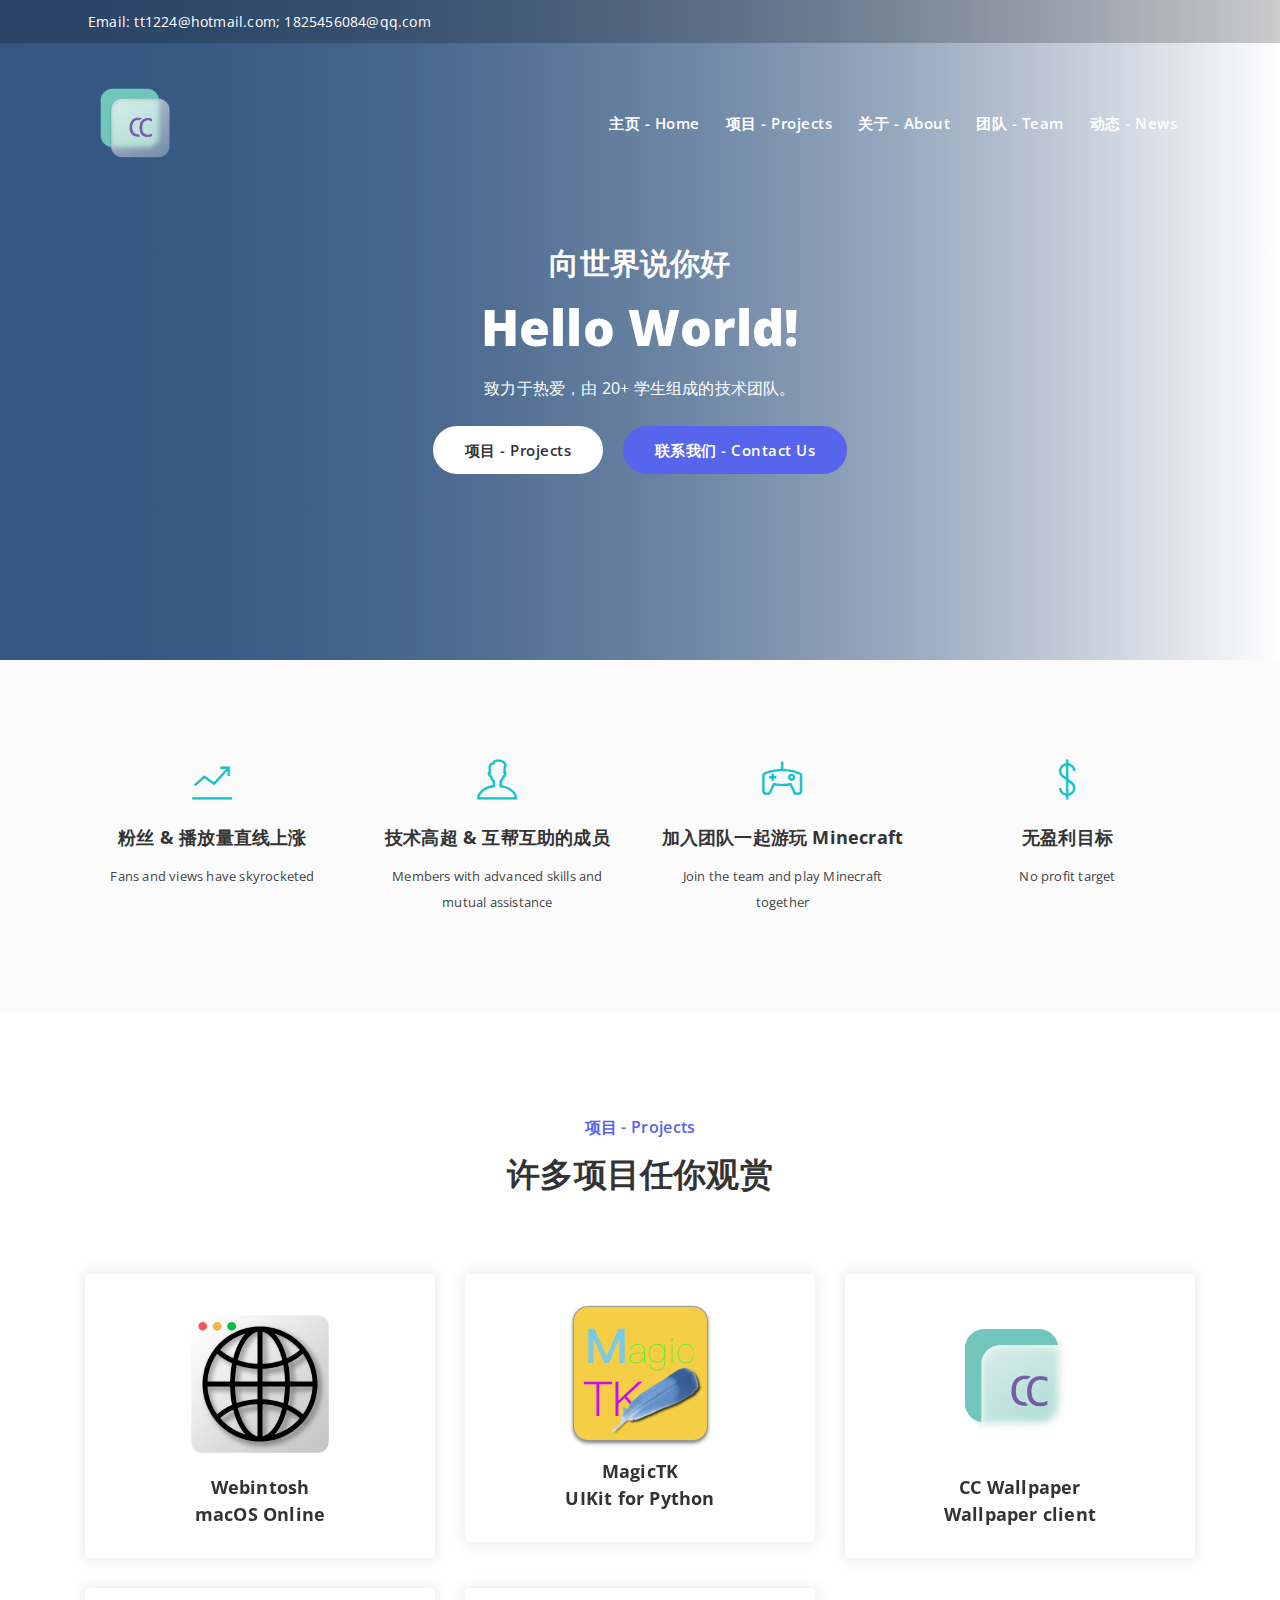
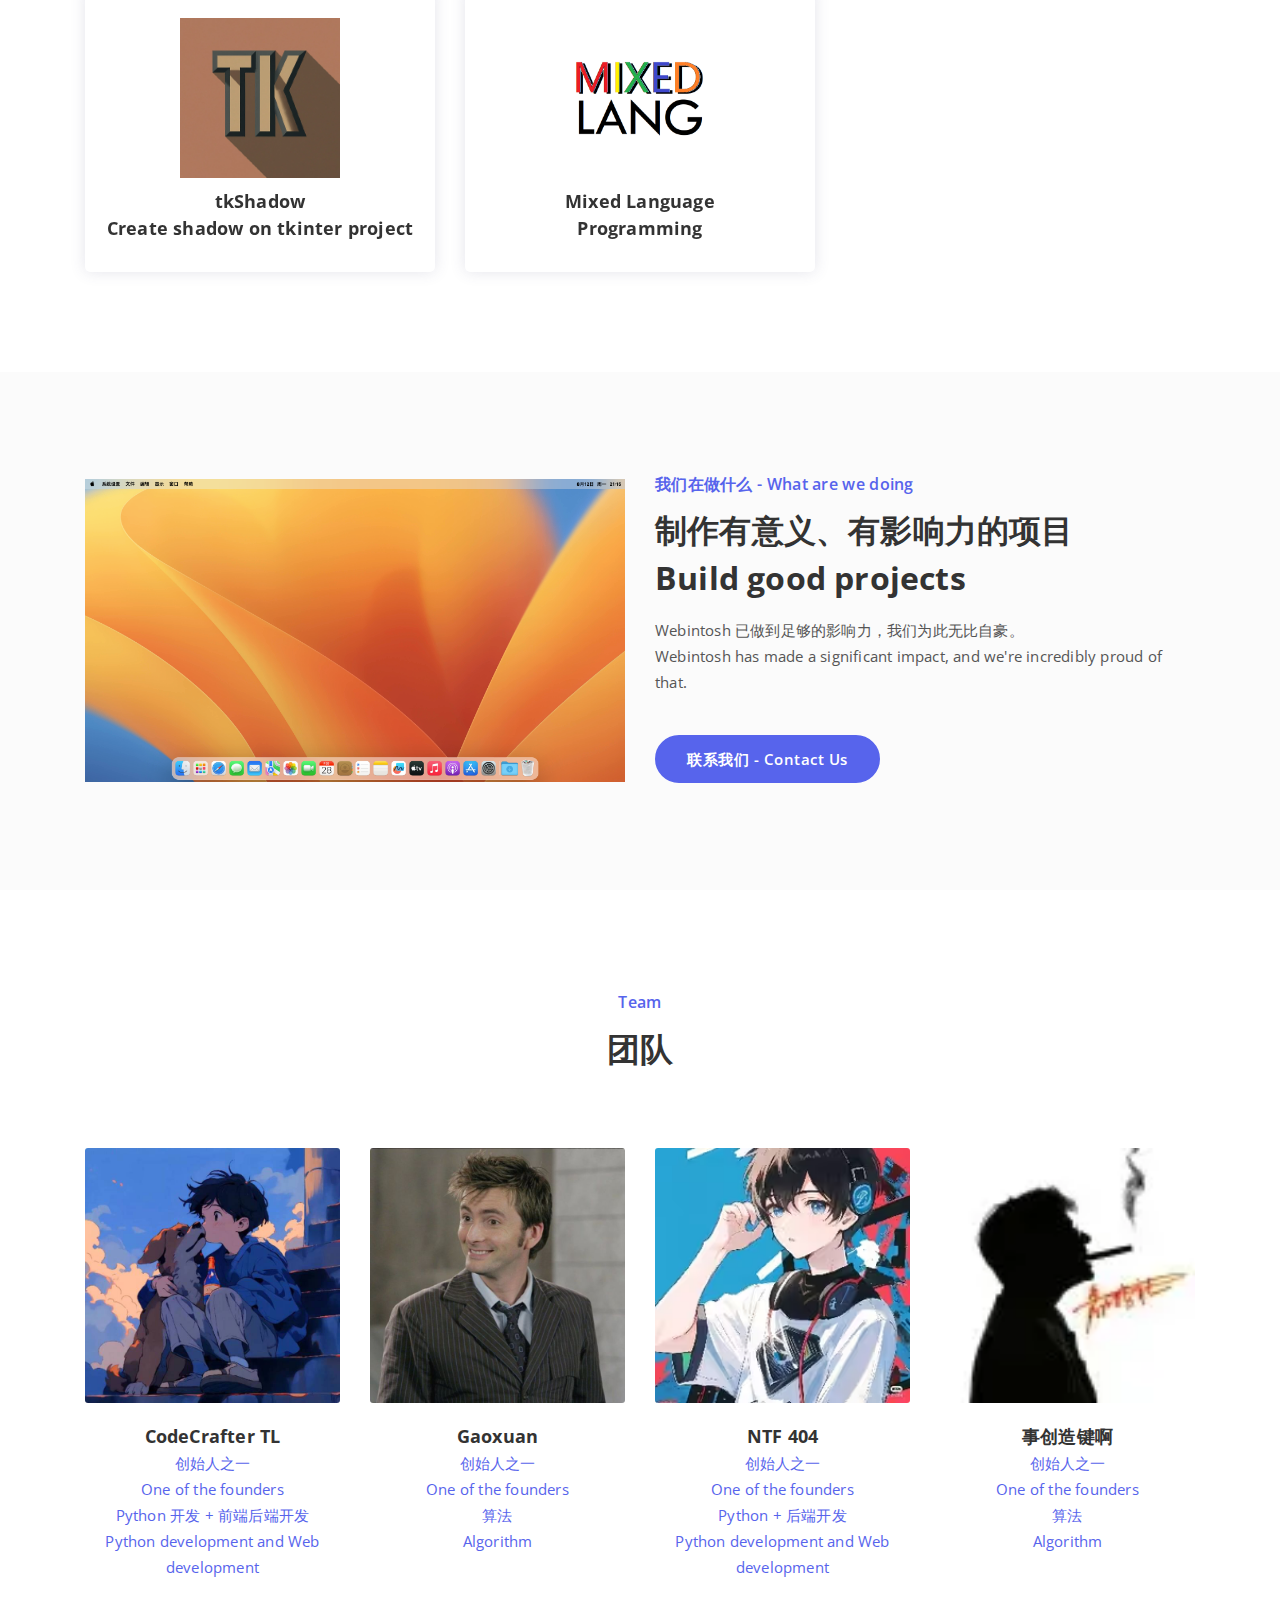
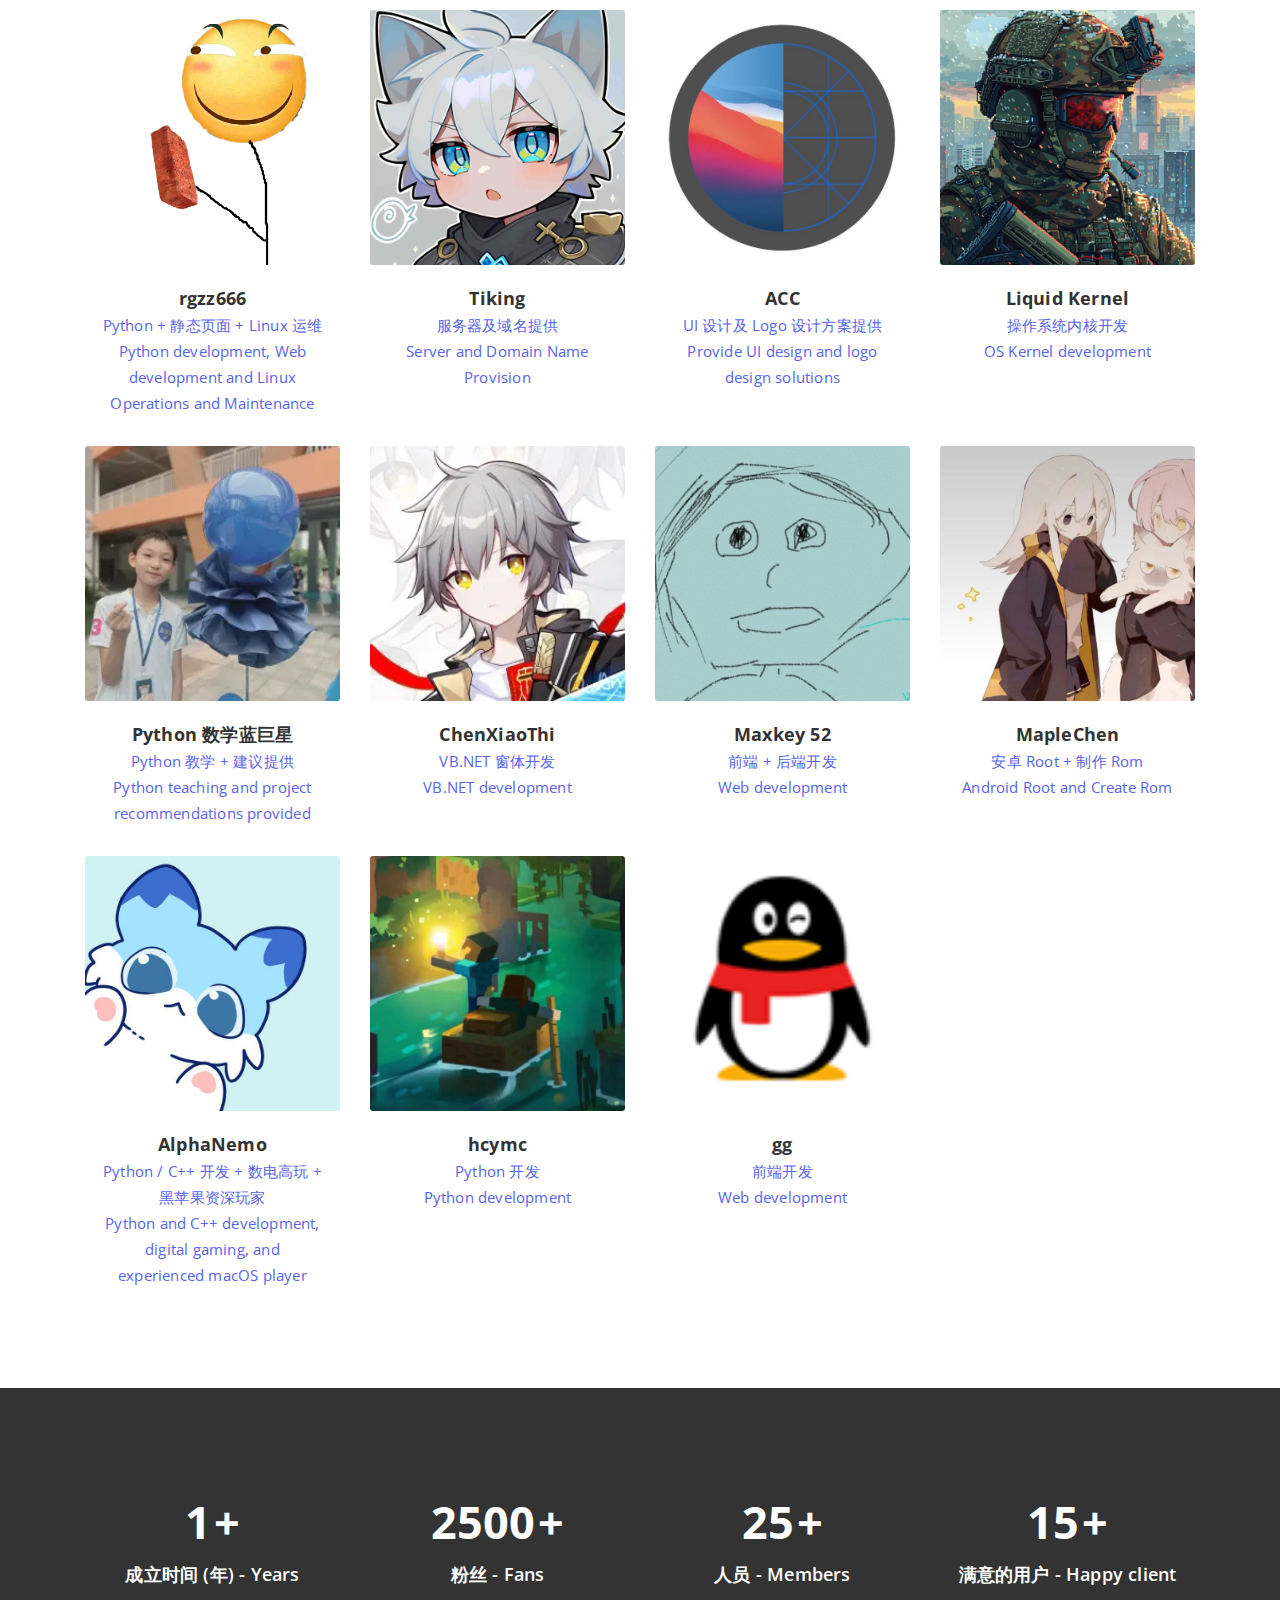
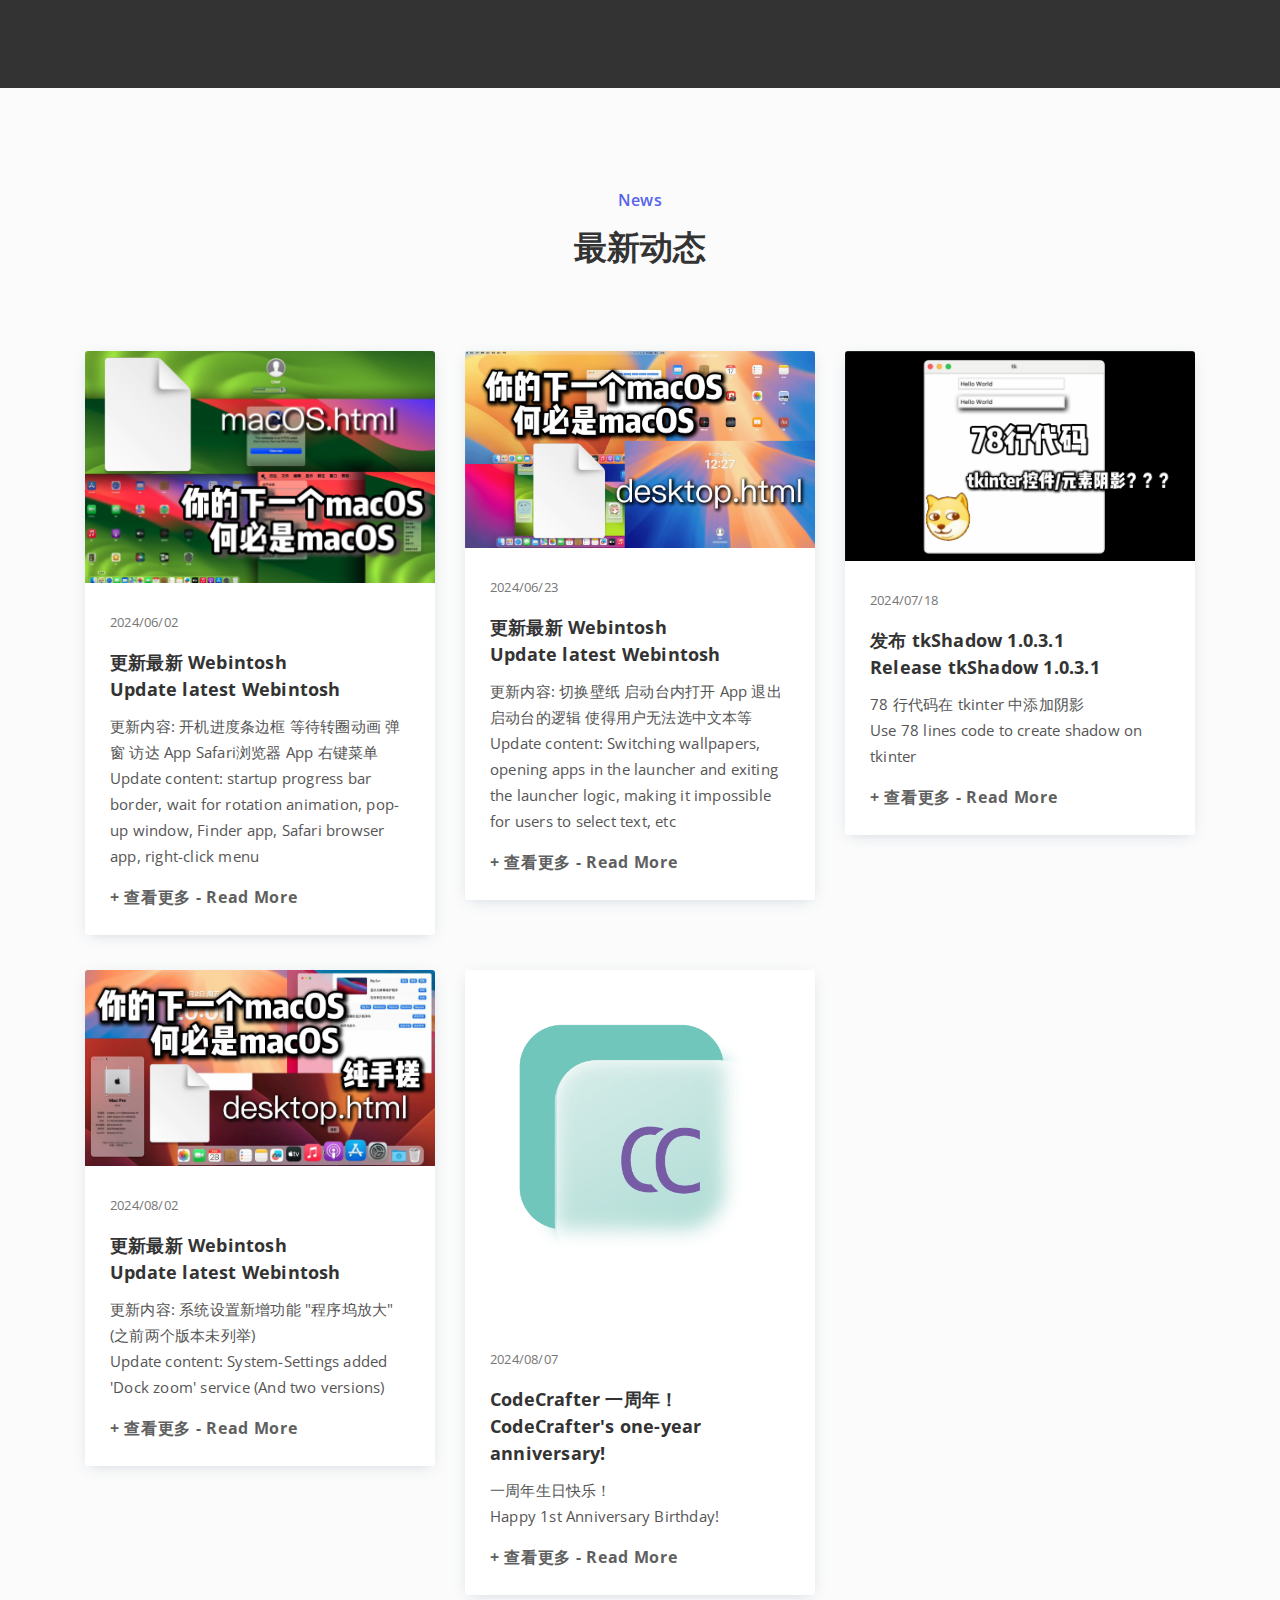
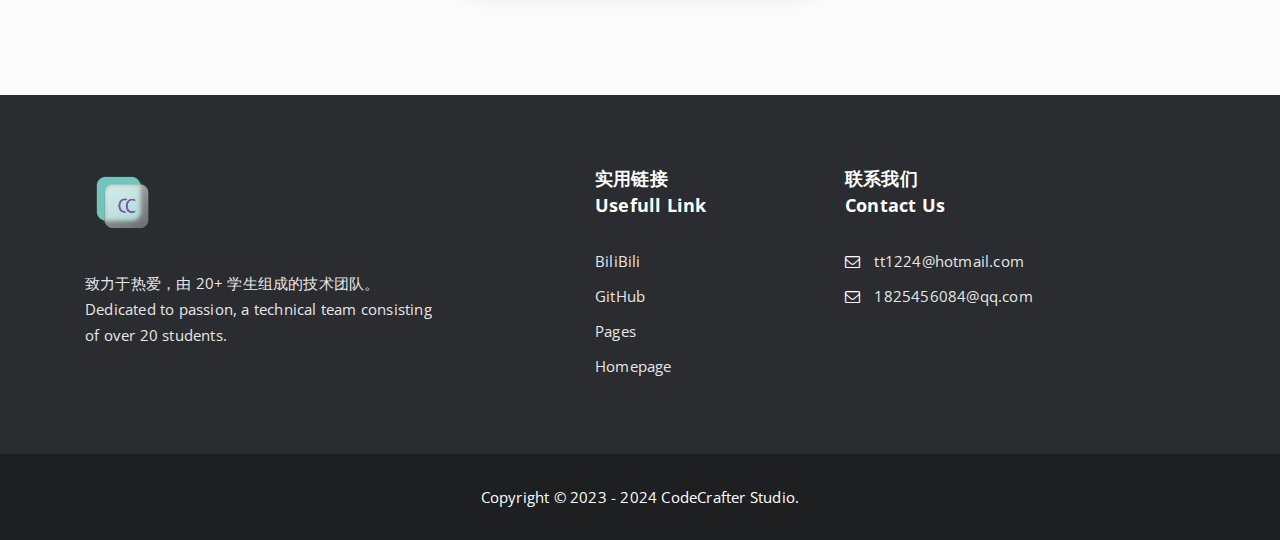
==== index.html @ f601ecbc "Update site" ====
<!DOCTYPE html>
<html lang="zxx">

<head>
	<meta charset="utf-8">
	<title>CodeCrafter Studio - Home / 主页</title>
	<meta content="width=device-width, initial-scale=1.0" name="viewport">
	<meta name="keywords" content="">
	<meta name="description" content="CodeCrafter Studio - Home / 主页">
	<!-- Google Fonts -->
	<link href="static/css/css2.css" rel="stylesheet">
	<!-- Favicon -->

	<!-- Site All Style Sheet Css -->
	<link href="static/css/bootstrap.min.css" rel="stylesheet">
	<link href="static/css/font-awesome.min.css" rel="stylesheet">
	<link href="static/css/themify-icons.css" rel="stylesheet">
	<link href="static/css/magnific-popup.css" rel="stylesheet">
	<link href="static/css/animate.min.css" rel="stylesheet">
	<link href="static/css/owl.carousel.min.css" rel="stylesheet">
	<link href="static/css/owl.theme.default.min.css" rel="stylesheet">
	<!-- Site Main Style Sheet Css -->
	<link href="static/css/style.css" rel="stylesheet">
	<link href="static/css/responsive.css" rel="stylesheet">
</head>

<body>
	<!-- Start Preloader Area -->
	<div class="preloader">
		<div class="preloader-inner">
			<span></span>
			<span></span>
		</div>
	</div>
	<!-- End Preloader Area -->
	<!-- Start Header Navbar Area -->
	<header class="header-navber-area">
		<div class="nav-top-bar">
			<div class="container">
				<div class="row">
					<div class="col-lg-6 col-md-6">
						<div class="call-to-action">
							<p><i class="icofont-envelope"></i> Email: <a
									href="mailto:1825456084@qq.com">tt1224@hotmail.com; 1825456084@qq.com</a></p>
						</div>
					</div>
					<div class="col-lg-6 col-md-6">
						<ul class="top-social">
						</ul>
					</div>
				</div>
			</div>
		</div>
		<nav class="navbar navbar-b navbar-trans navbar-expand-lg" id="mainNav">
			<div class="container">
				<a class="navbar-brand js-scroll" href="">
					<img src="static/image/logo.png" class="white-logo" alt="logo" width="100" height="100">
					<img src="static/image/logo.png" class="black-logo" alt="logo" width="75" height="75">
				</a>
				<button class="navbar-toggler collapsed" type="button" data-toggle="collapse"
					data-target="#navbarDefault" aria-controls="navbarDefault" aria-expanded="false"
					aria-label="Toggle navigation">
					<span></span>
					<span></span>
					<span></span>
				</button>
				<div class="navbar-collapse collapse justify-content-end" id="navbarDefault">
					<ul class="navbar-nav">
						<li class="nav-item"><a class="nav-link active js-scroll" href="#home">主页 - Home</a></li>
						<li class="nav-item"><a class="nav-link js-scroll" href="#projects">项目 - Projects</a></li>
						<li class="nav-item"><a class="nav-link js-scroll" href="#about">关于 - About</a></li>
						<li class="nav-item"><a class="nav-link js-scroll" href="#team">团队 - Team</a></li>
						<li class="nav-item"><a class="nav-link js-scroll" href="#news">动态 - News</a></li>
					</ul>
				</div>
			</div>
		</nav>
	</header>
	<!-- End Header Navbar Area -->
	<!-- Start Home Section -->
	<section id="home" class="home-area hero-equal-height section-padding">
		<div class="container">
			<div class="row align-items-center">
				<div class="col-lg-8 offset-lg-2 col-md-12">
					<div class="home-content z-index position-relative">
						<h3>向世界说你好</h3>
						<h1>Hello <strong>World!</strong></h1>
						<p>致力于热爱，由 20+ 学生组成的技术团队。</p>
						<div class="home-button-box">
							<a href="#projects" class="button home-btn-1 js-scroll">项目 - Projects</a>
							<a href="#about" class="button home-btn-2 js-scroll">联系我们 - Contact us</a>
						</div>
					</div>
				</div>
			</div>
		</div>
	</section>
	<!-- End Home Section -->
	<!-- Mini Feature Section Start -->
	<section id="mini-feature" class="mini-feature-area bg-gray pt-70 pb-100">
		<div class="container">
			<div class="row">
				<div class="col-lg-3 col-md-6 col-sm-12">
					<div class="single-mini-feature">
						<div class="mini-feature-icon"> <i class="ti-stats-up"></i>
						</div>
						<div class="mini-feature-info">
							<h6>粉丝 & 播放量直线上涨</h6>
							<p>Fans and views have skyrocketed</p>
						</div>
					</div>
				</div>
				<div class="col-lg-3 col-md-6 col-sm-12">
					<div class="single-mini-feature">
						<div class="mini-feature-icon"> <i class="ti-user"></i>
						</div>
						<div class="mini-feature-info">
							<h6>技术高超 & 互帮互助的成员</h6>
							<p>Members with advanced skills and mutual assistance</p>
						</div>
					</div>
				</div>
				<div class="col-lg-3 col-md-6 col-sm-12">
					<div class="single-mini-feature">
						<div class="mini-feature-icon"> <i class="ti-game"></i>
						</div>
						<div class="mini-feature-info">
							<h6>加入团队一起游玩 Minecraft</h6>
							<p>Join the team and play Minecraft together</p>
						</div>
					</div>
				</div>
				<div class="col-lg-3 col-md-6 col-sm-12">
					<div class="single-mini-feature">
						<div class="mini-feature-icon"> <i class="ti-money"></i>
						</div>
						<div class="mini-feature-info">
							<h6>无盈利目标</h6>
							<p>No profit target</p>
						</div>
					</div>
				</div>
			</div>
		</div>
	</section>
	<!-- Mini Feature Section End -->
	<!-- Start Services Section -->
	<section id="projects" class="services-area section-padding">
		<div class="container">
			<div class="row">
				<div class="col-md-12">
					<div class="section-title">
						<h5>项目 - Projects</h5>
						<h2>许多项目任你观赏</h2>
					</div>
				</div>
			</div>
			<div class="row">
				<div class="col-lg-4 col-md-6">
					<a href="https://github.com/codecrafter-studio/x-html" class="single-services-box">
						<div class="services-img">
							<img src="static/image/webintosh.png" alt="Service Images">
						</div>
						<h3>Webintosh<br>macOS Online</h3>
					</a>
				</div>
				<div class="col-lg-4 col-md-6">
					<a href="https://github.com/codecrafter-tl/magictk" class="single-services-box">
						<div class="services-img">
							<img src="static/image/magic.png" alt="Service Images">
						</div>
						<h3>MagicTK<br>UIKit for Python</h3>
					</a>
				</div>
				<div class="col-lg-4 col-md-6">
					<a href="#project" class="single-services-box">
						<div class="services-img">
							<img src="static/image/logo.png" alt="Service Images">
						</div>
						<h3>CC Wallpaper<br>Wallpaper client</h3>
					</a>
				</div>
				<div class="col-lg-4 col-md-6">
					<a href="https://github.com/codecrafter-tl/tkshadow" class="single-services-box">
						<div class="services-img">
							<img src="static/image/tks.png" alt="Service Images">
						</div>
						<h3>tkShadow<br>Create shadow on tkinter project</h3>
					</a>
				</div>
				<div class="col-lg-4 col-md-6">
					<a href="https://github.com/codecrafter-studio/mixed-lang" class="single-services-box">
						<div class="services-img">
							<img src="static/image/mix.png" alt="Service Images">
						</div>
						<h3>Mixed Language<br>Programming</h3>
					</a>
				</div>
			</div>
		</div>
	</section>
	<!-- End Services Section -->
	<!-- Start About Section -->
	<section id="about" class="about-area bg-gray section-padding">
		<div class="container">
			<div class="row d-flex align-items-center">
				<div class="col-lg-6 col-md-12 col-sm-12">
					<div class="about-image-wrapper">
						<img src="static/image/webintosh-review.png" alt="About image">
					</div>
				</div>
				<div class="col-lg-6 col-md-12 col-sm-12">
					<div class="about-content">
						<div class="about-content-text">
							<h5>我们在做什么 - What are we doing</h5>
							<h2>制作有意义、有影响力的项目<br>Build good projects</h2>
							<p> Webintosh 已做到足够的影响力，我们为此无比自豪。<br> Webintosh has made a significant impact, and we're
								incredibly proud of that.</p>

							<a href="#footer" class="button js-scroll">联系我们 - Contact us</a>
						</div>
					</div>
				</div>
			</div>
		</div>
	</section>
	<!-- End About Section -->
	<!-- Start Choose Section -->
	<!-- <section class="choose-area pt-100">
		<div class="container">
			<div class="row">
				<div class="col-lg-6 col-md-12 col-sm-12">
					<div class="choose-content">
						<div class="choose-content-info">
							<h2>We Can Fix Anything</h2>
							<p>Lorem ipsum dolor sit amet, consectetur adipiscing elit, sed do eiusmod tempor incididunt ut labore et dolore magna aliqua. Ut enim ad minim veniam, quis nostrud consectetur adipiscing elit.</p>
						</div>
						<div class="choose-content-list">
							<div class="row">
								<div class="col-lg-6 col-md-6">
									<ul>
										<li>Screen repair</li>
										<li>Camera replacement</li>
										<li>Power button</li>
										<li>Headphone jack</li>
										<li>WiFi/ Bluetooth</li>
									</ul>
								</div>
								<div class="col-lg-6 col-md-6">
									<ul>
										<li>Battery replacement</li>
										<li>Charging port</li>
										<li>Side buttons</li>
										<li>Home button</li>
										<li>Water damage</li>
									</ul>
								</div>
							</div>
						</div>
					</div>
				</div>
				<div class="col-lg-6 col-md-12 col-sm-12">
					<div class="choose-content-images">
						<img src="static/picture/choose.jpg" alt="choose images">
					</div>
				</div>
			</div>
		</div>
	</section> -->
	<!-- End Choose Section -->
	<!-- Start Team Section -->
	<section id="team" class="team-area section-padding">
		<div class="container">
			<div class="row">
				<div class="col-md-12">
					<div class="section-title">
						<h5>Team</h5>
						<h2>团队</h2>
					</div>
				</div>
				<div class="col-lg-3 col-md-6">
					<div class="single-team-box">
						<div class="team-image">
							<img src="static/image/tl.jpg" alt="team">
							<div class="team-social-icon">
								<!-- 可以在这里加上图标来定位网站等 -->
								<!-- Example <a href="#link" class="social-color-1"><i class="fa fa-facebook-f"></i></a> -->
							</div>
						</div>
						<div class="team-info">
							<h3>CodeCrafter TL</h3>
							<span>创始人之一<br>One of the founders<br>Python 开发 + 前端后端开发<br>Python development and Web development</span>
						</div>
					</div>
				</div>
				<div class="col-lg-3 col-md-6">
					<div class="single-team-box">
						<div class="team-image">
							<img src="static/image/gaoxuan.jpg" alt="team">
							<div class="team-social-icon">
							</div>
						</div>
						<div class="team-info">
							<h3>Gaoxuan</h3>
							<span>创始人之一<br>One of the founders<br>算法<br>Algorithm</span>
						</div>
					</div>
				</div>
				<div class="col-lg-3 col-md-6">
					<div class="single-team-box">
						<div class="team-image">
							<img src="static/image/ntf.avif" alt="team">
							<div class="team-social-icon">
							</div>
						</div>
						<div class="team-info">
							<h3>NTF 404</h3>
							<span>创始人之一<br>One of the founders<br>Python + 后端开发<br>Python development and Web development</span>
						</div>
					</div>
				</div>
				<div class="col-lg-3 col-md-6">
					<div class="single-team-box">
						<div class="team-image">
							<img src="static/image/sczja.png" alt="team">
							<div class="team-social-icon">
							</div>
						</div>
						<div class="team-info">
							<h3>事创造键啊</h3>
							<span>创始人之一<br>One of the founders<br>算法<br>Algorithm</span>
						</div>
					</div>
				</div>
				<div class="col-lg-3 col-md-6">
					<div class="single-team-box">
						<div class="team-image">
							<img src="static/image/totowang.png" alt="team">
							<div class="team-social-icon">
							</div>
						</div>
						<div class="team-info">
							<h3>rgzz666</h3>
							<span>Python + 静态页面 + Linux 运维<br>Python development, Web development and Linux Operations and Maintenance</span>
						</div>
					</div>
				</div>
				<div class="col-lg-3 col-md-6">
					<div class="single-team-box">
						<div class="team-image">
							<img src="static/image/tiking.jpg" alt="team">
							<div class="team-social-icon">
							</div>
						</div>
						<div class="team-info">
							<h3>Tiking</h3>
							<span>服务器及域名提供<br>Server and Domain Name Provision</span>
						</div>
					</div>
				</div>
				<div class="col-lg-3 col-md-6">
					<div class="single-team-box">
						<div class="team-image">
							<img src="static/image/acc.jpg" alt="team">
							<div class="team-social-icon">
							</div>
						</div>
						<div class="team-info">
							<h3>ACC</h3>
							<span> UI 设计及 Logo 设计方案提供<br>Provide UI design and logo design solutions</span>
						</div>
					</div>
				</div>
				<div class="col-lg-3 col-md-6">
					<div class="single-team-box">
						<div class="team-image">
							<img src="static/image/lim.jpg" alt="team">
							<div class="team-social-icon">
							</div>
						</div>
						<div class="team-info">
							<h3>Liquid Kernel</h3>
							<span>操作系统内核开发<br>OS Kernel development</span>
						</div>
					</div>
				</div>
				<div class="col-lg-3 col-md-6">
					<div class="single-team-box">
						<div class="team-image">
							<img src="static/image/python-lhy.png" alt="team">
							<div class="team-social-icon">
							</div>
						</div>
						<div class="team-info">
							<h3>Python 数学蓝巨星</h3>
							<span>Python 教学 + 建议提供<br>Python teaching and project recommendations provided</span>
						</div>
					</div>
				</div>
				<div class="col-lg-3 col-md-6">
					<div class="single-team-box">
						<div class="team-image">
							<img src="static/image/cxt.png" alt="team">
							<div class="team-social-icon">
							</div>
						</div>
						<div class="team-info">
							<h3>ChenXiaoThi</h3>
							<span>VB.NET 窗体开发<br>VB.NET development</span>
						</div>
					</div>
				</div>
				<div class="col-lg-3 col-md-6">
					<div class="single-team-box">
						<div class="team-image">
							<img src="static/image/maxkey.jpg" alt="team">
							<div class="team-social-icon">
							</div>
						</div>
						<div class="team-info">
							<h3>Maxkey 52</h3>
							<span>前端 + 后端开发<br>Web development</span>
						</div>
					</div>
				</div>
				<div class="col-lg-3 col-md-6">
					<div class="single-team-box">
						<div class="team-image">
							<img src="static/image/maple.jpg" alt="team">
							<div class="team-social-icon">
							</div>
						</div>
						<div class="team-info">
							<h3>MapleChen</h3>
							<span>安卓 Root + 制作 Rom <br>Android Root and Create Rom</span>
						</div>
					</div>
				</div>
				<div class="col-lg-3 col-md-6">
					<div class="single-team-box">
						<div class="team-image">
							<img src="static/image/alpha.jpg" alt="team">
							<div class="team-social-icon">
							</div>
						</div>
						<div class="team-info">
							<h3>AlphaNemo</h3>
							<span>Python / C++ 开发 + 数电高玩 + 黑苹果资深玩家<br>Python and C++ development, digital gaming, and experienced macOS player</span>
						</div>
					</div>
				</div>
				<div class="col-lg-3 col-md-6">
					<div class="single-team-box">
						<div class="team-image">
							<img src="static/image/h.jpg" alt="team">
							<div class="team-social-icon">
							</div>
						</div>
						<div class="team-info">
							<h3>hcymc</h3>
							<span>Python 开发<br>Python development</span>
						</div>
					</div>
				</div>
				<div class="col-lg-3 col-md-6">
					<div class="single-team-box">
						<div class="team-image">
							<img src="static/image/qq.png" alt="team">
							<div class="team-social-icon">
							</div>
						</div>
						<div class="team-info">
							<h3>gg</h3>
							<span>前端开发<br>Web development</span>
						</div>
					</div>
				</div>
			</div>
		</div>
	</section>
	<!-- End Team Section -->
	<!-- Start Counter Section -->
	<section class="counter-area section-padding">
		<div class="container">
			<div class="row">
				<div class="col-lg-3 col-md-6 counter-item">
					<div class="single-counter">
						<div class="counter-contents">
							<h2>
								<span class="counter-number" id="days">1</span>
								<span>+</span>
							</h2>
							<h3 class="counter-heading">成立时间 (年) - Years</h3>
						</div>
					</div>
				</div>
				<div class="col-lg-3 col-md-6 counter-item">
					<div class="single-counter">
						<div class="counter-contents">
							<h2>
								<span class="counter-number">2500</span>
								<span>+</span>
							</h2>
							<h3 class="counter-heading">粉丝 - Fans</h3>
						</div>
					</div>
				</div>
				<div class="col-lg-3 col-md-6 counter-item">
					<div class="single-counter">
						<div class="counter-contents">
							<h2>
								<span class="counter-number">25</span>
								<span>+</span>
							</h2>
							<h3 class="counter-heading">人员 - Members</h3>
						</div>
					</div>
				</div>
				<div class="col-lg-3 col-md-6 counter-item">
					<div class="single-counter">
						<div class="counter-contents">
							<h2>
								<span class="counter-number">15</span>
								<span>+</span>
							</h2>
							<h3 class="counter-heading">满意的用户 - Happy client</h3>
						</div>
					</div>
				</div>
			</div>
		</div>
	</section>
	<!-- End Counter Section -->
	<!-- Start Testimonials Section -->
	<!-- <section id="review" class="testimonial-area section-padding">
		<div class="container">
			<div class="row">
				<div class="col-md-12">
					<div class="section-title">
						<h5>Our fans say</h5>
						<h2>我们的粉丝说</h2>
					</div>
				</div>
			</div>
			<div class="row">
				<div class="col-md-12">
					<div class="testimonial-slide">
						<div class="owl-carousel owl-theme">
							testimonials item
							<div class="single-testimonial">
								<div class="testimonial-content-inner">
									<div class="testimonial-text">
										<p>真的很佩服你们做的产品！</p>
										<div class="rating-box">
											<ul>
												<li><i class="fa fa-star"></i></li>
												<li><i class="fa fa-star"></i></li>
												<li><i class="fa fa-star"></i></li>
												<li><i class="fa fa-star"></i></li>
												<li><i class="fa fa-star"></i></li>
											</ul>
											<h6>BiliBili</h6>
										</div>
									</div>
									<div class="author-info-box">
										<div class="author-img">
											<img src="static/picture/testimonial-1.jpg" alt="testimonial">
										</div>
										<div class="author-bio-info">
											<h3>Saabir al-Obeid</h3>
											<span>Managing Director</span>
										</div>
									</div>
								</div>
							</div>
							testimonials item
							<div class="single-testimonial">
								<div class="testimonial-content-inner">
									<div class="testimonial-text">
										<p>Lorem ipsum dolor sit amet, consectetur adipiscing elit, sed do eiusmod
											tempor incididunt ut laboredolore magna aliqua</p>
										<div class="rating-box">
											<ul>
												<li><i class="fa fa-star"></i></li>
												<li><i class="fa fa-star"></i></li>
												<li><i class="fa fa-star"></i></li>
												<li><i class="fa fa-star"></i></li>
												<li><i class="fa fa-star"></i></li>
											</ul>
											<h6>Google</h6>
										</div>
									</div>
									<div class="author-info-box">
										<div class="author-img">
											<img src="static/picture/testimonial-2.jpg" alt="testimonial">
										</div>
										<div class="author-bio-info">
											<h3>Ruben Houston</h3>
											<span>Service Manager</span>
										</div>
									</div>
								</div>
							</div>
							testimonials item
							<div class="single-testimonial">
								<div class="testimonial-content-inner">
									<div class="testimonial-text">
										<p>Lorem ipsum dolor sit amet, consectetur adipiscing elit, sed do eiusmod
											tempor incididunt ut laboredolore magna aliqua</p>
										<div class="rating-box">
											<ul>
												<li><i class="fa fa-star"></i></li>
												<li><i class="fa fa-star"></i></li>
												<li><i class="fa fa-star"></i></li>
												<li><i class="fa fa-star"></i></li>
												<li><i class="fa fa-star"></i></li>
											</ul>
											<h6>Google</h6>
										</div>
									</div>
									<div class="author-info-box">
										<div class="author-img">
											<img src="static/picture/testimonial-3.jpg" alt="testimonial">
										</div>
										<div class="author-bio-info">
											<h3>Rose Hopkins</h3>
											<span>Account Manager</span>
										</div>
									</div>
								</div>
							</div>
							testimonials item
							<div class="single-testimonial">
								<div class="testimonial-content-inner">
									<div class="testimonial-text">
										<p>Lorem ipsum dolor sit amet, consectetur adipiscing elit, sed do eiusmod
											tempor incididunt ut laboredolore magna aliqua</p>
										<div class="rating-box">
											<ul>
												<li><i class="fa fa-star"></i></li>
												<li><i class="fa fa-star"></i></li>
												<li><i class="fa fa-star"></i></li>
												<li><i class="fa fa-star"></i></li>
												<li><i class="fa fa-star"></i></li>
											</ul>
											<h6>Google</h6>
										</div>
									</div>
									<div class="author-info-box">
										<div class="author-img">
											<img src="static/picture/testimonial-4.jpg" alt="testimonial">
										</div>
										<div class="author-bio-info">
											<h3>Monica Frazier</h3>
											<span>Solutions Coordinator</span>
										</div>
									</div>
								</div>
							</div>
						</div>
					</div>
				</div>
			</div>
		</div>
	</section> -->
	<!-- End Testimonials Section -->
	<!-- Start Blog Section -->
	<section id="news" class="blog-area bg-gray section-padding">
		<div class="container">
			<div class="row">
				<div class="col-md-12">
					<div class="section-title">
						<h5>News</h5>
						<h2>最新动态</h2>
					</div>
				</div>
			</div>
			<div class="row">
				<div class="col-lg-4 col-md-6">
					<div class="single-blog">
						<div class="post-img">
							<a href="#">
								<img src="static/image/blog-1.png" alt="">
							</a>
						</div>
						<div class="blog-content">
							<div class="blog-date">
								<ul class="blog-list">
									<li>
										<h6>2024/06/02</h6>
									</li>
								</ul>
							</div>
							<div class="blog-body-title">
								<h3><a href="https://github.com/codecrafter-studio/x-html">更新最新 Webintosh<br>
									Update latest Webintosh</a></h3>
							</div>
							<div class="blog-body-text">
								<p>更新内容: 开机进度条边框 等待转圈动画 弹窗 访达 App Safari浏览器 App 右键菜单<br>
									Update content: startup progress bar border, wait for rotation animation, pop-up window, 
									Finder app, Safari browser app, right-click menu</p>
							</div>
							<div class="blog-bottom-text-link"> <a href="https://www.bilibili.com/video/BV14f421R7jQ">+ 查看更多 - Read More</a>
							</div>
						</div>
					</div>
				</div>
				<div class="col-lg-4 col-md-6">
					<div class="single-blog">
						<div class="post-img">
							<a href="#">
								<img src="static/image/blog-2.png" alt="">
							</a>
						</div>
						<div class="blog-content">
							<div class="blog-date">
								<ul class="blog-list">
									<li>
										<h6>2024/06/23</h6>
									</li>
								</ul>
							</div>
							<div class="blog-body-title">
								<h3><a href="https://github.com/codecrafter-studio/x-html">更新最新 Webintosh<br>
									Update latest Webintosh</a></h3>
							</div>
							<div class="blog-body-text">
								<p>更新内容: 切换壁纸 启动台内打开 App 退出启动台的逻辑 使得用户无法选中文本等<br>
									Update content: Switching wallpapers, opening apps in the launcher and exiting 
									the launcher logic, making it impossible for users to select text, etc</p>
							</div>
							<div class="blog-bottom-text-link"> <a href="https://www.bilibili.com/video/BV1zb421H77A">+ 查看更多 - Read More</a>
							</div>
						</div>
					</div>
				</div>
				<div class="col-lg-4 col-md-6">
					<div class="single-blog">
						<div class="post-img">
							<a href="#">
								<img src="static/image/blog-3.png" alt="">
							</a>
						</div>
						<div class="blog-content">
							<div class="blog-date">
								<ul class="blog-list">
									<li>
										<h6>2024/07/18</h6>
									</li>
								</ul>
							</div>
							<div class="blog-body-title">
								<h3><a href="https://github.com/codecrafter-tl/tkshadow">发布 tkShadow 1.0.3.1<br>
									Release tkShadow 1.0.3.1</a></h3>
							</div>
							<div class="blog-body-text">
								<p>78 行代码在 tkinter 中添加阴影<br>Use 78 lines code to create shadow on tkinter</p>
							</div>
							<div class="blog-bottom-text-link"> <a href="https://www.bilibili.com/video/BV1JE421w7SH">+ 查看更多 - Read More</a>
							</div>
						</div>
					</div>
				</div>
				<div class="col-lg-4 col-md-6">
					<div class="single-blog">
						<div class="post-img">
							<a href="#">
								<img src="static/image/blog-4.png" alt="">
							</a>
						</div>
						<div class="blog-content">
							<div class="blog-date">
								<ul class="blog-list">
									<li>
										<h6>2024/08/02</h6>
									</li>
								</ul>
							</div>
							<div class="blog-body-title">
								<h3><a href="https://github.com/codecrafter-studio/x-html">更新最新 Webintosh<br>
									Update latest Webintosh</a></h3>
							</div>
							<div class="blog-body-text">
								<p>更新内容: 系统设置新增功能 "程序坞放大" (之前两个版本未列举)<br>
									Update content: System-Settings added 'Dock zoom' service (And two versions)</p>
							</div>
							<div class="blog-bottom-text-link"> <a href="https://www.bilibili.com/video/BV18LigeFEPf">+ 查看更多 - Read More</a>
							</div>
						</div>
					</div>
				</div>
				<div class="col-lg-4 col-md-6">
					<div class="single-blog">
						<div class="post-img">
							<a href="#">
								<img src="static/image/logo.png" alt="">
							</a>
						</div>
						<div class="blog-content">
							<div class="blog-date">
								<ul class="blog-list">
									<li>
										<h6>2024/08/07</h6>
									</li>
								</ul>
							</div>
							<div class="blog-body-title">
								<h3><a href="#">CodeCrafter 一周年！<br>
									CodeCrafter's one-year anniversary!</a></h3>
							</div>
							<div class="blog-body-text">
								<p>一周年生日快乐！<br>Happy 1st Anniversary Birthday!</p>
							</div>
							<div class="blog-bottom-text-link"> <a href="https://www.bilibili.com/video/BV1AuaDeXEyG">+ 查看更多 - Read More</a>
							</div>
						</div>
					</div>
				</div>
			</div>
		</div>
	</section>
	<!-- End Blog Section -->
	<!-- Start Contact Section -->
	<!-- <section id="contact" class="contact-area section-padding">
		<div class="container">
			<div class="row">
				<div class="col-lg-12 col-md-12">
					<div class="section-title">
						<h5>Contact us</h5>
						<h2>联系我们</h2>
					</div>
				</div>
			</div>
			<div class="row">
				<div class="col-lg-5 col-md-12">
					<div class="row contact-information">
						<div class="col-lg-12 col-md-12 col-sm-12">
							<div class="contact-info-title">
								<h3>联系信息<br>Contact info</h3>
							</div>
						</div>
						<div class="col-lg-12 col-md-12 col-sm-12">
							<div class="contact-details">
								<h6>Email:</h6>
								<p>1825456084@qq.com</p>
								<p></p>
							</div>
						</div>
					</div>
				</div>
				<div class="col-lg-7 col-md-12">
					<p class="form-message"></p><br>
					<form class="contact-form form" id="contact-form" action="mail.php" method="POST">
						<div class="controls">
							<div class="row">
								<div class="col-lg-6 col-md-12">
									<div class="form-group">
										<input id="form_name" type="text" name="name" placeholder="Your Name"
											required="required">
									</div>
								</div>
								<div class="col-lg-6 col-md-12">
									<div class="form-group">
										<input id="form_email" type="email" name="email" placeholder="Your Email"
											required="required">
									</div>
								</div>
								<div class="col-lg-12 col-md-12">
									<div class="form-group">
										<input id="form_subject" type="text" name="subject" placeholder="Your Subject"
											required="required">
									</div>
								</div>
								<div class="col-md-12">
									<div class="form-group">
										<textarea id="form_message" name="message" placeholder="Your Message" rows="4"
											required="required"></textarea>
									</div>
								</div>
								<div class="col-md-12">
									<button type="submit" class="button">Send Message</button>
								</div>
							</div>
						</div>
					</form>
				</div>
			</div>
		</div>
	</section> -->
	<!-- End Contact Section -->
	<!-- Start Partner Logo Section -->
	<!--<div class="partner-area bg-gray">
		<div class="container">
			<div class="row">
				<div class="col-md-12">
					<div class="section-title">
						<h5>Trusted Partner</h5>
						<h2>我们的合作伙伴</h2>
					</div>
				</div>
			</div>
			<div id="partner-carousel" class="partner-carousel owl-carousel owl-theme owl-loaded">
				<div class="partner-item">
					<img src="static/image/client-1.png" alt="partner-image">
				</div>
				<div class="partner-item">
					<img src="static/image/client-2.png" alt="partner-image">
				</div>
				<div class="partner-item">
					<img src="static/image/client-3.png" alt="partner-image">
				</div>
				<div class="partner-item">
					<img src="static/image/client-4.png" alt="partner-image">
				</div>
				<div class="partner-item">
					<img src="static/image/client-5.png" alt="partner-image">
				</div>
			</div>
		</div>
	</div>-->
	<!-- End Partner Logo Section -->
	<!-- Start Footer Section -->
	<footer class="footer-area" id="footer">
		<div class="footer-top-area">
			<div class="container">
				<div class="row">
					<div class="col-lg-4 col-md-6 footer-box-item">
						<div class="footer-content">
							<img src="static/image/logo.png" alt="Brand" width="75" height="75">
							<p>致力于热爱，由 20+ 学生组成的技术团队。<br>
								Dedicated to passion, a technical team consisting of over 20 students.</p>
						</div>
					</div>
					<div class="col-lg-4 col-md-6 footer-box-item">
						<div class="footer-content mid-content">
							<h3>实用链接<br>Usefull Link</h3>
							<ul class="footer-link">
								<li><a href="https://space.bilibili.com/437436764">BiliBili</a></li>
								<li><a href="https://github.com/codecrafter-studio">GitHub</a></li>
								<li><a href="https://codecrafter-studio.github.io">Pages</a></li>
								<li><a href="#">Homepage</a></li>
							</ul>
						</div>
					</div>
					<div class="col-lg-4 col-md-6 footer-box-item">
						<div class="footer-content">
							<h3>联系我们<br>Contact Us</h3>
							<ul class="footer-link">
								<li><i class="fa fa-envelope-o" aria-hidden="true"></i> <a
										href="mailto:tt1224@hotmail.com">tt1224@hotmail.com</a></li>
								<li><i class="fa fa-envelope-o" aria-hidden="true"></i> <a
										href="mailto:1825456084@qq.com">1825456084@qq.com</a></li>
							</ul>
							<!-- <div class="subscribe-form-wrap">
								<form action="#" class="subscribe-form">
									<input type="email" name="email" class="form-input" placeholder="Enter Email">
									<button type="submit" class="submit-btn">Subscribe</button>
								</form>
							</div> -->
						</div>
					</div>
				</div>
			</div>
		</div>
		<div class="footer-bottom-area">
			<div class="container">
				<div class="row">
					<div class="col-md-12">
						<div class="footer-copyright text-center">
							<p>Copyright &copy; 2023 - 2024 CodeCrafter Studio.</p>
						</div>
					</div>
				</div>
			</div>
		</div>
	</footer>
	<!-- End Footer Section -->
	<!-- Start Back to Top -->
	<div class="back-to-top">
		<i class="fa fa-caret-up"></i><i class="fa fa-caret-up"></i>
	</div>
	<!-- End Back to Top -->
	<!-- Site All Jquery Js -->
	<script src="static/js/jquery-3.6.0.min.js"></script>
	<script src="static/js/bootstrap.min.js"></script>
	<script src="static/js/plugins.js"></script>
	<!--Site Main Custom Js-->
	<script src="static/js/main.js"></script>
</body>

</html>
---- static/css/css2.css ----
/* cyrillic-ext */
@font-face {
  font-family: 'Open Sans';
  font-style: normal;
  font-weight: 400;
  font-stretch: 100%;
  font-display: swap;
  src: url(../font/memvYaGs126MiZpBA-UvWbX2vVnXBbObj2OVTSKmu1aB.woff2) format('woff2');
  unicode-range: U+0460-052F, U+1C80-1C88, U+20B4, U+2DE0-2DFF, U+A640-A69F, U+FE2E-FE2F;
}
/* cyrillic */
@font-face {
  font-family: 'Open Sans';
  font-style: normal;
  font-weight: 400;
  font-stretch: 100%;
  font-display: swap;
  src: url(../font/memvYaGs126MiZpBA-UvWbX2vVnXBbObj2OVTSumu1aB.woff2) format('woff2');
  unicode-range: U+0301, U+0400-045F, U+0490-0491, U+04B0-04B1, U+2116;
}
/* greek-ext */
@font-face {
  font-family: 'Open Sans';
  font-style: normal;
  font-weight: 400;
  font-stretch: 100%;
  font-display: swap;
  src: url(../font/memvYaGs126MiZpBA-UvWbX2vVnXBbObj2OVTSOmu1aB.woff2) format('woff2');
  unicode-range: U+1F00-1FFF;
}
/* greek */
@font-face {
  font-family: 'Open Sans';
  font-style: normal;
  font-weight: 400;
  font-stretch: 100%;
  font-display: swap;
  src: url(../font/memvYaGs126MiZpBA-UvWbX2vVnXBbObj2OVTSymu1aB.woff2) format('woff2');
  unicode-range: U+0370-03FF;
}
/* hebrew */
@font-face {
  font-family: 'Open Sans';
  font-style: normal;
  font-weight: 400;
  font-stretch: 100%;
  font-display: swap;
  src: url(../font/memvYaGs126MiZpBA-UvWbX2vVnXBbObj2OVTS2mu1aB.woff2) format('woff2');
  unicode-range: U+0590-05FF, U+200C-2010, U+20AA, U+25CC, U+FB1D-FB4F;
}
/* vietnamese */
@font-face {
  font-family: 'Open Sans';
  font-style: normal;
  font-weight: 400;
  font-stretch: 100%;
  font-display: swap;
  src: url(../font/memvYaGs126MiZpBA-UvWbX2vVnXBbObj2OVTSCmu1aB.woff2) format('woff2');
  unicode-range: U+0102-0103, U+0110-0111, U+0128-0129, U+0168-0169, U+01A0-01A1, U+01AF-01B0, U+1EA0-1EF9, U+20AB;
}
/* latin-ext */
@font-face {
  font-family: 'Open Sans';
  font-style: normal;
  font-weight: 400;
  font-stretch: 100%;
  font-display: swap;
  src: url(../font/memvYaGs126MiZpBA-UvWbX2vVnXBbObj2OVTSGmu1aB.woff2) format('woff2');
  unicode-range: U+0100-024F, U+0259, U+1E00-1EFF, U+2020, U+20A0-20AB, U+20AD-20CF, U+2113, U+2C60-2C7F, U+A720-A7FF;
}
/* latin */
@font-face {
  font-family: 'Open Sans';
  font-style: normal;
  font-weight: 400;
  font-stretch: 100%;
  font-display: swap;
  src: url(../font/memvYaGs126MiZpBA-UvWbX2vVnXBbObj2OVTS-muw.woff2) format('woff2');
  unicode-range: U+0000-00FF, U+0131, U+0152-0153, U+02BB-02BC, U+02C6, U+02DA, U+02DC, U+2000-206F, U+2074, U+20AC, U+2122, U+2191, U+2193, U+2212, U+2215, U+FEFF, U+FFFD;
}
/* cyrillic-ext */
@font-face {
  font-family: 'Open Sans';
  font-style: normal;
  font-weight: 600;
  font-stretch: 100%;
  font-display: swap;
  src: url(../font/memvYaGs126MiZpBA-UvWbX2vVnXBbObj2OVTSKmu1aB.woff2) format('woff2');
  unicode-range: U+0460-052F, U+1C80-1C88, U+20B4, U+2DE0-2DFF, U+A640-A69F, U+FE2E-FE2F;
}
/* cyrillic */
@font-face {
  font-family: 'Open Sans';
  font-style: normal;
  font-weight: 600;
  font-stretch: 100%;
  font-display: swap;
  src: url(../font/memvYaGs126MiZpBA-UvWbX2vVnXBbObj2OVTSumu1aB.woff2) format('woff2');
  unicode-range: U+0301, U+0400-045F, U+0490-0491, U+04B0-04B1, U+2116;
}
/* greek-ext */
@font-face {
  font-family: 'Open Sans';
  font-style: normal;
  font-weight: 600;
  font-stretch: 100%;
  font-display: swap;
  src: url(../font/memvYaGs126MiZpBA-UvWbX2vVnXBbObj2OVTSOmu1aB.woff2) format('woff2');
  unicode-range: U+1F00-1FFF;
}
/* greek */
@font-face {
  font-family: 'Open Sans';
  font-style: normal;
  font-weight: 600;
  font-stretch: 100%;
  font-display: swap;
  src: url(../font/memvYaGs126MiZpBA-UvWbX2vVnXBbObj2OVTSymu1aB.woff2) format('woff2');
  unicode-range: U+0370-03FF;
}
/* hebrew */
@font-face {
  font-family: 'Open Sans';
  font-style: normal;
  font-weight: 600;
  font-stretch: 100%;
  font-display: swap;
  src: url(../font/memvYaGs126MiZpBA-UvWbX2vVnXBbObj2OVTS2mu1aB.woff2) format('woff2');
  unicode-range: U+0590-05FF, U+200C-2010, U+20AA, U+25CC, U+FB1D-FB4F;
}
/* vietnamese */
@font-face {
  font-family: 'Open Sans';
  font-style: normal;
  font-weight: 600;
  font-stretch: 100%;
  font-display: swap;
  src: url(../font/memvYaGs126MiZpBA-UvWbX2vVnXBbObj2OVTSCmu1aB.woff2) format('woff2');
  unicode-range: U+0102-0103, U+0110-0111, U+0128-0129, U+0168-0169, U+01A0-01A1, U+01AF-01B0, U+1EA0-1EF9, U+20AB;
}
/* latin-ext */
@font-face {
  font-family: 'Open Sans';
  font-style: normal;
  font-weight: 600;
  font-stretch: 100%;
  font-display: swap;
  src: url(../font/memvYaGs126MiZpBA-UvWbX2vVnXBbObj2OVTSGmu1aB.woff2) format('woff2');
  unicode-range: U+0100-024F, U+0259, U+1E00-1EFF, U+2020, U+20A0-20AB, U+20AD-20CF, U+2113, U+2C60-2C7F, U+A720-A7FF;
}
/* latin */
@font-face {
  font-family: 'Open Sans';
  font-style: normal;
  font-weight: 600;
  font-stretch: 100%;
  font-display: swap;
  src: url(../font/memvYaGs126MiZpBA-UvWbX2vVnXBbObj2OVTS-muw.woff2) format('woff2');
  unicode-range: U+0000-00FF, U+0131, U+0152-0153, U+02BB-02BC, U+02C6, U+02DA, U+02DC, U+2000-206F, U+2074, U+20AC, U+2122, U+2191, U+2193, U+2212, U+2215, U+FEFF, U+FFFD;
}
/* cyrillic-ext */
@font-face {
  font-family: 'Open Sans';
  font-style: normal;
  font-weight: 700;
  font-stretch: 100%;
  font-display: swap;
  src: url(../font/memvYaGs126MiZpBA-UvWbX2vVnXBbObj2OVTSKmu1aB.woff2) format('woff2');
  unicode-range: U+0460-052F, U+1C80-1C88, U+20B4, U+2DE0-2DFF, U+A640-A69F, U+FE2E-FE2F;
}
/* cyrillic */
@font-face {
  font-family: 'Open Sans';
  font-style: normal;
  font-weight: 700;
  font-stretch: 100%;
  font-display: swap;
  src: url(../font/memvYaGs126MiZpBA-UvWbX2vVnXBbObj2OVTSumu1aB.woff2) format('woff2');
  unicode-range: U+0301, U+0400-045F, U+0490-0491, U+04B0-04B1, U+2116;
}
/* greek-ext */
@font-face {
  font-family: 'Open Sans';
  font-style: normal;
  font-weight: 700;
  font-stretch: 100%;
  font-display: swap;
  src: url(../font/memvYaGs126MiZpBA-UvWbX2vVnXBbObj2OVTSOmu1aB.woff2) format('woff2');
  unicode-range: U+1F00-1FFF;
}
/* greek */
@font-face {
  font-family: 'Open Sans';
  font-style: normal;
  font-weight: 700;
  font-stretch: 100%;
  font-display: swap;
  src: url(../font/memvYaGs126MiZpBA-UvWbX2vVnXBbObj2OVTSymu1aB.woff2) format('woff2');
  unicode-range: U+0370-03FF;
}
/* hebrew */
@font-face {
  font-family: 'Open Sans';
  font-style: normal;
  font-weight: 700;
  font-stretch: 100%;
  font-display: swap;
  src: url(../font/memvYaGs126MiZpBA-UvWbX2vVnXBbObj2OVTS2mu1aB.woff2) format('woff2');
  unicode-range: U+0590-05FF, U+200C-2010, U+20AA, U+25CC, U+FB1D-FB4F;
}
/* vietnamese */
@font-face {
  font-family: 'Open Sans';
  font-style: normal;
  font-weight: 700;
  font-stretch: 100%;
  font-display: swap;
  src: url(../font/memvYaGs126MiZpBA-UvWbX2vVnXBbObj2OVTSCmu1aB.woff2) format('woff2');
  unicode-range: U+0102-0103, U+0110-0111, U+0128-0129, U+0168-0169, U+01A0-01A1, U+01AF-01B0, U+1EA0-1EF9, U+20AB;
}
/* latin-ext */
@font-face {
  font-family: 'Open Sans';
  font-style: normal;
  font-weight: 700;
  font-stretch: 100%;
  font-display: swap;
  src: url(../font/memvYaGs126MiZpBA-UvWbX2vVnXBbObj2OVTSGmu1aB.woff2) format('woff2');
  unicode-range: U+0100-024F, U+0259, U+1E00-1EFF, U+2020, U+20A0-20AB, U+20AD-20CF, U+2113, U+2C60-2C7F, U+A720-A7FF;
}
/* latin */
@font-face {
  font-family: 'Open Sans';
  font-style: normal;
  font-weight: 700;
  font-stretch: 100%;
  font-display: swap;
  src: url(../font/memvYaGs126MiZpBA-UvWbX2vVnXBbObj2OVTS-muw.woff2) format('woff2');
  unicode-range: U+0000-00FF, U+0131, U+0152-0153, U+02BB-02BC, U+02C6, U+02DA, U+02DC, U+2000-206F, U+2074, U+20AC, U+2122, U+2191, U+2193, U+2212, U+2215, U+FEFF, U+FFFD;
}
/* cyrillic-ext */
@font-face {
  font-family: 'Open Sans';
  font-style: normal;
  font-weight: 800;
  font-stretch: 100%;
  font-display: swap;
  src: url(../font/memvYaGs126MiZpBA-UvWbX2vVnXBbObj2OVTSKmu1aB.woff2) format('woff2');
  unicode-range: U+0460-052F, U+1C80-1C88, U+20B4, U+2DE0-2DFF, U+A640-A69F, U+FE2E-FE2F;
}
/* cyrillic */
@font-face {
  font-family: 'Open Sans';
  font-style: normal;
  font-weight: 800;
  font-stretch: 100%;
  font-display: swap;
  src: url(../font/memvYaGs126MiZpBA-UvWbX2vVnXBbObj2OVTSumu1aB.woff2) format('woff2');
  unicode-range: U+0301, U+0400-045F, U+0490-0491, U+04B0-04B1, U+2116;
}
/* greek-ext */
@font-face {
  font-family: 'Open Sans';
  font-style: normal;
  font-weight: 800;
  font-stretch: 100%;
  font-display: swap;
  src: url(../font/memvYaGs126MiZpBA-UvWbX2vVnXBbObj2OVTSOmu1aB.woff2) format('woff2');
  unicode-range: U+1F00-1FFF;
}
/* greek */
@font-face {
  font-family: 'Open Sans';
  font-style: normal;
  font-weight: 800;
  font-stretch: 100%;
  font-display: swap;
  src: url(../font/memvYaGs126MiZpBA-UvWbX2vVnXBbObj2OVTSymu1aB.woff2) format('woff2');
  unicode-range: U+0370-03FF;
}
/* hebrew */
@font-face {
  font-family: 'Open Sans';
  font-style: normal;
  font-weight: 800;
  font-stretch: 100%;
  font-display: swap;
  src: url(../font/memvYaGs126MiZpBA-UvWbX2vVnXBbObj2OVTS2mu1aB.woff2) format('woff2');
  unicode-range: U+0590-05FF, U+200C-2010, U+20AA, U+25CC, U+FB1D-FB4F;
}
/* vietnamese */
@font-face {
  font-family: 'Open Sans';
  font-style: normal;
  font-weight: 800;
  font-stretch: 100%;
  font-display: swap;
  src: url(../font/memvYaGs126MiZpBA-UvWbX2vVnXBbObj2OVTSCmu1aB.woff2) format('woff2');
  unicode-range: U+0102-0103, U+0110-0111, U+0128-0129, U+0168-0169, U+01A0-01A1, U+01AF-01B0, U+1EA0-1EF9, U+20AB;
}
/* latin-ext */
@font-face {
  font-family: 'Open Sans';
  font-style: normal;
  font-weight: 800;
  font-stretch: 100%;
  font-display: swap;
  src: url(../font/memvYaGs126MiZpBA-UvWbX2vVnXBbObj2OVTSGmu1aB.woff2) format('woff2');
  unicode-range: U+0100-024F, U+0259, U+1E00-1EFF, U+2020, U+20A0-20AB, U+20AD-20CF, U+2113, U+2C60-2C7F, U+A720-A7FF;
}
/* latin */
@font-face {
  font-family: 'Open Sans';
  font-style: normal;
  font-weight: 800;
  font-stretch: 100%;
  font-display: swap;
  src: url(../font/memvYaGs126MiZpBA-UvWbX2vVnXBbObj2OVTS-muw.woff2) format('woff2');
  unicode-range: U+0000-00FF, U+0131, U+0152-0153, U+02BB-02BC, U+02C6, U+02DA, U+02DC, U+2000-206F, U+2074, U+20AC, U+2122, U+2191, U+2193, U+2212, U+2215, U+FEFF, U+FFFD;
}
---- static/css/themify-icons.css ----
@font-face {
	font-family: 'themify';
	src: url('../fonts/themify.eot?-fvbane');
	src: url('../font/themify.eot') format('embedded-opentype'),
		url('../font/themify.woff') format('woff'),
		url('../font/themify.ttf') format('truetype'),
		url('https://cutesolution.com/html/repair/assets/fonts/themify.svg?-fvbane') format('svg');
	font-weight: normal;
	font-style: normal;
}

[class^="ti-"],
[class*=" ti-"] {
	font-family: 'themify';
	speak: none;
	font-style: normal;
	font-weight: normal;
	font-variant: normal;
	text-transform: none;
	line-height: 1;

	/* Better Font Rendering =========== */
	-webkit-font-smoothing: antialiased;
	-moz-osx-font-smoothing: grayscale;
}

.ti-wand:before {
	content: "\e600";
}

.ti-volume:before {
	content: "\e601";
}

.ti-user:before {
	content: "\e602";
}

.ti-unlock:before {
	content: "\e603";
}

.ti-unlink:before {
	content: "\e604";
}

.ti-trash:before {
	content: "\e605";
}

.ti-thought:before {
	content: "\e606";
}

.ti-target:before {
	content: "\e607";
}

.ti-tag:before {
	content: "\e608";
}

.ti-tablet:before {
	content: "\e609";
}

.ti-star:before {
	content: "\e60a";
}

.ti-spray:before {
	content: "\e60b";
}

.ti-signal:before {
	content: "\e60c";
}

.ti-shopping-cart:before {
	content: "\e60d";
}

.ti-shopping-cart-full:before {
	content: "\e60e";
}

.ti-settings:before {
	content: "\e60f";
}

.ti-search:before {
	content: "\e610";
}

.ti-zoom-in:before {
	content: "\e611";
}

.ti-zoom-out:before {
	content: "\e612";
}

.ti-cut:before {
	content: "\e613";
}

.ti-ruler:before {
	content: "\e614";
}

.ti-ruler-pencil:before {
	content: "\e615";
}

.ti-ruler-alt:before {
	content: "\e616";
}

.ti-bookmark:before {
	content: "\e617";
}

.ti-bookmark-alt:before {
	content: "\e618";
}

.ti-reload:before {
	content: "\e619";
}

.ti-plus:before {
	content: "\e61a";
}

.ti-pin:before {
	content: "\e61b";
}

.ti-pencil:before {
	content: "\e61c";
}

.ti-pencil-alt:before {
	content: "\e61d";
}

.ti-paint-roller:before {
	content: "\e61e";
}

.ti-paint-bucket:before {
	content: "\e61f";
}

.ti-na:before {
	content: "\e620";
}

.ti-mobile:before {
	content: "\e621";
}

.ti-minus:before {
	content: "\e622";
}

.ti-medall:before {
	content: "\e623";
}

.ti-medall-alt:before {
	content: "\e624";
}

.ti-marker:before {
	content: "\e625";
}

.ti-marker-alt:before {
	content: "\e626";
}

.ti-arrow-up:before {
	content: "\e627";
}

.ti-arrow-right:before {
	content: "\e628";
}

.ti-arrow-left:before {
	content: "\e629";
}

.ti-arrow-down:before {
	content: "\e62a";
}

.ti-lock:before {
	content: "\e62b";
}

.ti-location-arrow:before {
	content: "\e62c";
}

.ti-link:before {
	content: "\e62d";
}

.ti-layout:before {
	content: "\e62e";
}

.ti-layers:before {
	content: "\e62f";
}

.ti-layers-alt:before {
	content: "\e630";
}

.ti-key:before {
	content: "\e631";
}

.ti-import:before {
	content: "\e632";
}

.ti-image:before {
	content: "\e633";
}

.ti-heart:before {
	content: "\e634";
}

.ti-heart-broken:before {
	content: "\e635";
}

.ti-hand-stop:before {
	content: "\e636";
}

.ti-hand-open:before {
	content: "\e637";
}

.ti-hand-drag:before {
	content: "\e638";
}

.ti-folder:before {
	content: "\e639";
}

.ti-flag:before {
	content: "\e63a";
}

.ti-flag-alt:before {
	content: "\e63b";
}

.ti-flag-alt-2:before {
	content: "\e63c";
}

.ti-eye:before {
	content: "\e63d";
}

.ti-export:before {
	content: "\e63e";
}

.ti-exchange-vertical:before {
	content: "\e63f";
}

.ti-desktop:before {
	content: "\e640";
}

.ti-cup:before {
	content: "\e641";
}

.ti-crown:before {
	content: "\e642";
}

.ti-comments:before {
	content: "\e643";
}

.ti-comment:before {
	content: "\e644";
}

.ti-comment-alt:before {
	content: "\e645";
}

.ti-close:before {
	content: "\e646";
}

.ti-clip:before {
	content: "\e647";
}

.ti-angle-up:before {
	content: "\e648";
}

.ti-angle-right:before {
	content: "\e649";
}

.ti-angle-left:before {
	content: "\e64a";
}

.ti-angle-down:before {
	content: "\e64b";
}

.ti-check:before {
	content: "\e64c";
}

.ti-check-box:before {
	content: "\e64d";
}

.ti-camera:before {
	content: "\e64e";
}

.ti-announcement:before {
	content: "\e64f";
}

.ti-brush:before {
	content: "\e650";
}

.ti-briefcase:before {
	content: "\e651";
}

.ti-bolt:before {
	content: "\e652";
}

.ti-bolt-alt:before {
	content: "\e653";
}

.ti-blackboard:before {
	content: "\e654";
}

.ti-bag:before {
	content: "\e655";
}

.ti-move:before {
	content: "\e656";
}

.ti-arrows-vertical:before {
	content: "\e657";
}

.ti-arrows-horizontal:before {
	content: "\e658";
}

.ti-fullscreen:before {
	content: "\e659";
}

.ti-arrow-top-right:before {
	content: "\e65a";
}

.ti-arrow-top-left:before {
	content: "\e65b";
}

.ti-arrow-circle-up:before {
	content: "\e65c";
}

.ti-arrow-circle-right:before {
	content: "\e65d";
}

.ti-arrow-circle-left:before {
	content: "\e65e";
}

.ti-arrow-circle-down:before {
	content: "\e65f";
}

.ti-angle-double-up:before {
	content: "\e660";
}

.ti-angle-double-right:before {
	content: "\e661";
}

.ti-angle-double-left:before {
	content: "\e662";
}

.ti-angle-double-down:before {
	content: "\e663";
}

.ti-zip:before {
	content: "\e664";
}

.ti-world:before {
	content: "\e665";
}

.ti-wheelchair:before {
	content: "\e666";
}

.ti-view-list:before {
	content: "\e667";
}

.ti-view-list-alt:before {
	content: "\e668";
}

.ti-view-grid:before {
	content: "\e669";
}

.ti-uppercase:before {
	content: "\e66a";
}

.ti-upload:before {
	content: "\e66b";
}

.ti-underline:before {
	content: "\e66c";
}

.ti-truck:before {
	content: "\e66d";
}

.ti-timer:before {
	content: "\e66e";
}

.ti-ticket:before {
	content: "\e66f";
}

.ti-thumb-up:before {
	content: "\e670";
}

.ti-thumb-down:before {
	content: "\e671";
}

.ti-text:before {
	content: "\e672";
}

.ti-stats-up:before {
	content: "\e673";
}

.ti-stats-down:before {
	content: "\e674";
}

.ti-split-v:before {
	content: "\e675";
}

.ti-split-h:before {
	content: "\e676";
}

.ti-smallcap:before {
	content: "\e677";
}

.ti-shine:before {
	content: "\e678";
}

.ti-shift-right:before {
	content: "\e679";
}

.ti-shift-left:before {
	content: "\e67a";
}

.ti-shield:before {
	content: "\e67b";
}

.ti-notepad:before {
	content: "\e67c";
}

.ti-server:before {
	content: "\e67d";
}

.ti-quote-right:before {
	content: "\e67e";
}

.ti-quote-left:before {
	content: "\e67f";
}

.ti-pulse:before {
	content: "\e680";
}

.ti-printer:before {
	content: "\e681";
}

.ti-power-off:before {
	content: "\e682";
}

.ti-plug:before {
	content: "\e683";
}

.ti-pie-chart:before {
	content: "\e684";
}

.ti-paragraph:before {
	content: "\e685";
}

.ti-panel:before {
	content: "\e686";
}

.ti-package:before {
	content: "\e687";
}

.ti-music:before {
	content: "\e688";
}

.ti-music-alt:before {
	content: "\e689";
}

.ti-mouse:before {
	content: "\e68a";
}

.ti-mouse-alt:before {
	content: "\e68b";
}

.ti-money:before {
	content: "\e68c";
}

.ti-microphone:before {
	content: "\e68d";
}

.ti-menu:before {
	content: "\e68e";
}

.ti-menu-alt:before {
	content: "\e68f";
}

.ti-map:before {
	content: "\e690";
}

.ti-map-alt:before {
	content: "\e691";
}

.ti-loop:before {
	content: "\e692";
}

.ti-location-pin:before {
	content: "\e693";
}

.ti-list:before {
	content: "\e694";
}

.ti-light-bulb:before {
	content: "\e695";
}

.ti-Italic:before {
	content: "\e696";
}

.ti-info:before {
	content: "\e697";
}

.ti-infinite:before {
	content: "\e698";
}

.ti-id-badge:before {
	content: "\e699";
}

.ti-hummer:before {
	content: "\e69a";
}

.ti-home:before {
	content: "\e69b";
}

.ti-help:before {
	content: "\e69c";
}

.ti-headphone:before {
	content: "\e69d";
}

.ti-harddrives:before {
	content: "\e69e";
}

.ti-harddrive:before {
	content: "\e69f";
}

.ti-gift:before {
	content: "\e6a0";
}

.ti-game:before {
	content: "\e6a1";
}

.ti-filter:before {
	content: "\e6a2";
}

.ti-files:before {
	content: "\e6a3";
}

.ti-file:before {
	content: "\e6a4";
}

.ti-eraser:before {
	content: "\e6a5";
}

.ti-envelope:before {
	content: "\e6a6";
}

.ti-download:before {
	content: "\e6a7";
}

.ti-direction:before {
	content: "\e6a8";
}

.ti-direction-alt:before {
	content: "\e6a9";
}

.ti-dashboard:before {
	content: "\e6aa";
}

.ti-control-stop:before {
	content: "\e6ab";
}

.ti-control-shuffle:before {
	content: "\e6ac";
}

.ti-control-play:before {
	content: "\e6ad";
}

.ti-control-pause:before {
	content: "\e6ae";
}

.ti-control-forward:before {
	content: "\e6af";
}

.ti-control-backward:before {
	content: "\e6b0";
}

.ti-cloud:before {
	content: "\e6b1";
}

.ti-cloud-up:before {
	content: "\e6b2";
}

.ti-cloud-down:before {
	content: "\e6b3";
}

.ti-clipboard:before {
	content: "\e6b4";
}

.ti-car:before {
	content: "\e6b5";
}

.ti-calendar:before {
	content: "\e6b6";
}

.ti-book:before {
	content: "\e6b7";
}

.ti-bell:before {
	content: "\e6b8";
}

.ti-basketball:before {
	content: "\e6b9";
}

.ti-bar-chart:before {
	content: "\e6ba";
}

.ti-bar-chart-alt:before {
	content: "\e6bb";
}

.ti-back-right:before {
	content: "\e6bc";
}

.ti-back-left:before {
	content: "\e6bd";
}

.ti-arrows-corner:before {
	content: "\e6be";
}

.ti-archive:before {
	content: "\e6bf";
}

.ti-anchor:before {
	content: "\e6c0";
}

.ti-align-right:before {
	content: "\e6c1";
}

.ti-align-left:before {
	content: "\e6c2";
}

.ti-align-justify:before {
	content: "\e6c3";
}

.ti-align-center:before {
	content: "\e6c4";
}

.ti-alert:before {
	content: "\e6c5";
}

.ti-alarm-clock:before {
	content: "\e6c6";
}

.ti-agenda:before {
	content: "\e6c7";
}

.ti-write:before {
	content: "\e6c8";
}

.ti-window:before {
	content: "\e6c9";
}

.ti-widgetized:before {
	content: "\e6ca";
}

.ti-widget:before {
	content: "\e6cb";
}

.ti-widget-alt:before {
	content: "\e6cc";
}

.ti-wallet:before {
	content: "\e6cd";
}

.ti-video-clapper:before {
	content: "\e6ce";
}

.ti-video-camera:before {
	content: "\e6cf";
}

.ti-vector:before {
	content: "\e6d0";
}

.ti-themify-logo:before {
	content: "\e6d1";
}

.ti-themify-favicon:before {
	content: "\e6d2";
}

.ti-themify-favicon-alt:before {
	content: "\e6d3";
}

.ti-support:before {
	content: "\e6d4";
}

.ti-stamp:before {
	content: "\e6d5";
}

.ti-split-v-alt:before {
	content: "\e6d6";
}

.ti-slice:before {
	content: "\e6d7";
}

.ti-shortcode:before {
	content: "\e6d8";
}

.ti-shift-right-alt:before {
	content: "\e6d9";
}

.ti-shift-left-alt:before {
	content: "\e6da";
}

.ti-ruler-alt-2:before {
	content: "\e6db";
}

.ti-receipt:before {
	content: "\e6dc";
}

.ti-pin2:before {
	content: "\e6dd";
}

.ti-pin-alt:before {
	content: "\e6de";
}

.ti-pencil-alt2:before {
	content: "\e6df";
}

.ti-palette:before {
	content: "\e6e0";
}

.ti-more:before {
	content: "\e6e1";
}

.ti-more-alt:before {
	content: "\e6e2";
}

.ti-microphone-alt:before {
	content: "\e6e3";
}

.ti-magnet:before {
	content: "\e6e4";
}

.ti-line-double:before {
	content: "\e6e5";
}

.ti-line-dotted:before {
	content: "\e6e6";
}

.ti-line-dashed:before {
	content: "\e6e7";
}

.ti-layout-width-full:before {
	content: "\e6e8";
}

.ti-layout-width-default:before {
	content: "\e6e9";
}

.ti-layout-width-default-alt:before {
	content: "\e6ea";
}

.ti-layout-tab:before {
	content: "\e6eb";
}

.ti-layout-tab-window:before {
	content: "\e6ec";
}

.ti-layout-tab-v:before {
	content: "\e6ed";
}

.ti-layout-tab-min:before {
	content: "\e6ee";
}

.ti-layout-slider:before {
	content: "\e6ef";
}

.ti-layout-slider-alt:before {
	content: "\e6f0";
}

.ti-layout-sidebar-right:before {
	content: "\e6f1";
}

.ti-layout-sidebar-none:before {
	content: "\e6f2";
}

.ti-layout-sidebar-left:before {
	content: "\e6f3";
}

.ti-layout-placeholder:before {
	content: "\e6f4";
}

.ti-layout-menu:before {
	content: "\e6f5";
}

.ti-layout-menu-v:before {
	content: "\e6f6";
}

.ti-layout-menu-separated:before {
	content: "\e6f7";
}

.ti-layout-menu-full:before {
	content: "\e6f8";
}

.ti-layout-media-right-alt:before {
	content: "\e6f9";
}

.ti-layout-media-right:before {
	content: "\e6fa";
}

.ti-layout-media-overlay:before {
	content: "\e6fb";
}

.ti-layout-media-overlay-alt:before {
	content: "\e6fc";
}

.ti-layout-media-overlay-alt-2:before {
	content: "\e6fd";
}

.ti-layout-media-left-alt:before {
	content: "\e6fe";
}

.ti-layout-media-left:before {
	content: "\e6ff";
}

.ti-layout-media-center-alt:before {
	content: "\e700";
}

.ti-layout-media-center:before {
	content: "\e701";
}

.ti-layout-list-thumb:before {
	content: "\e702";
}

.ti-layout-list-thumb-alt:before {
	content: "\e703";
}

.ti-layout-list-post:before {
	content: "\e704";
}

.ti-layout-list-large-image:before {
	content: "\e705";
}

.ti-layout-line-solid:before {
	content: "\e706";
}

.ti-layout-grid4:before {
	content: "\e707";
}

.ti-layout-grid3:before {
	content: "\e708";
}

.ti-layout-grid2:before {
	content: "\e709";
}

.ti-layout-grid2-thumb:before {
	content: "\e70a";
}

.ti-layout-cta-right:before {
	content: "\e70b";
}

.ti-layout-cta-left:before {
	content: "\e70c";
}

.ti-layout-cta-center:before {
	content: "\e70d";
}

.ti-layout-cta-btn-right:before {
	content: "\e70e";
}

.ti-layout-cta-btn-left:before {
	content: "\e70f";
}

.ti-layout-column4:before {
	content: "\e710";
}

.ti-layout-column3:before {
	content: "\e711";
}

.ti-layout-column2:before {
	content: "\e712";
}

.ti-layout-accordion-separated:before {
	content: "\e713";
}

.ti-layout-accordion-merged:before {
	content: "\e714";
}

.ti-layout-accordion-list:before {
	content: "\e715";
}

.ti-ink-pen:before {
	content: "\e716";
}

.ti-info-alt:before {
	content: "\e717";
}

.ti-help-alt:before {
	content: "\e718";
}

.ti-headphone-alt:before {
	content: "\e719";
}

.ti-hand-point-up:before {
	content: "\e71a";
}

.ti-hand-point-right:before {
	content: "\e71b";
}

.ti-hand-point-left:before {
	content: "\e71c";
}

.ti-hand-point-down:before {
	content: "\e71d";
}

.ti-gallery:before {
	content: "\e71e";
}

.ti-face-smile:before {
	content: "\e71f";
}

.ti-face-sad:before {
	content: "\e720";
}

.ti-credit-card:before {
	content: "\e721";
}

.ti-control-skip-forward:before {
	content: "\e722";
}

.ti-control-skip-backward:before {
	content: "\e723";
}

.ti-control-record:before {
	content: "\e724";
}

.ti-control-eject:before {
	content: "\e725";
}

.ti-comments-smiley:before {
	content: "\e726";
}

.ti-brush-alt:before {
	content: "\e727";
}

.ti-youtube:before {
	content: "\e728";
}

.ti-vimeo:before {
	content: "\e729";
}

.ti-twitter:before {
	content: "\e72a";
}

.ti-time:before {
	content: "\e72b";
}

.ti-tumblr:before {
	content: "\e72c";
}

.ti-skype:before {
	content: "\e72d";
}

.ti-share:before {
	content: "\e72e";
}

.ti-share-alt:before {
	content: "\e72f";
}

.ti-rocket:before {
	content: "\e730";
}

.ti-pinterest:before {
	content: "\e731";
}

.ti-new-window:before {
	content: "\e732";
}

.ti-microsoft:before {
	content: "\e733";
}

.ti-list-ol:before {
	content: "\e734";
}

.ti-linkedin:before {
	content: "\e735";
}

.ti-layout-sidebar-2:before {
	content: "\e736";
}

.ti-layout-grid4-alt:before {
	content: "\e737";
}

.ti-layout-grid3-alt:before {
	content: "\e738";
}

.ti-layout-grid2-alt:before {
	content: "\e739";
}

.ti-layout-column4-alt:before {
	content: "\e73a";
}

.ti-layout-column3-alt:before {
	content: "\e73b";
}

.ti-layout-column2-alt:before {
	content: "\e73c";
}

.ti-instagram:before {
	content: "\e73d";
}

.ti-google:before {
	content: "\e73e";
}

.ti-github:before {
	content: "\e73f";
}

.ti-flickr:before {
	content: "\e740";
}

.ti-facebook:before {
	content: "\e741";
}

.ti-dropbox:before {
	content: "\e742";
}

.ti-dribbble:before {
	content: "\e743";
}

.ti-apple:before {
	content: "\e744";
}

.ti-android:before {
	content: "\e745";
}

.ti-save:before {
	content: "\e746";
}

.ti-save-alt:before {
	content: "\e747";
}

.ti-yahoo:before {
	content: "\e748";
}

.ti-wordpress:before {
	content: "\e749";
}

.ti-vimeo-alt:before {
	content: "\e74a";
}

.ti-twitter-alt:before {
	content: "\e74b";
}

.ti-tumblr-alt:before {
	content: "\e74c";
}

.ti-trello:before {
	content: "\e74d";
}

.ti-stack-overflow:before {
	content: "\e74e";
}

.ti-soundcloud:before {
	content: "\e74f";
}

.ti-sharethis:before {
	content: "\e750";
}

.ti-sharethis-alt:before {
	content: "\e751";
}

.ti-reddit:before {
	content: "\e752";
}

.ti-pinterest-alt:before {
	content: "\e753";
}

.ti-microsoft-alt:before {
	content: "\e754";
}

.ti-linux:before {
	content: "\e755";
}

.ti-jsfiddle:before {
	content: "\e756";
}

.ti-joomla:before {
	content: "\e757";
}

.ti-html5:before {
	content: "\e758";
}

.ti-flickr-alt:before {
	content: "\e759";
}

.ti-email:before {
	content: "\e75a";
}

.ti-drupal:before {
	content: "\e75b";
}

.ti-dropbox-alt:before {
	content: "\e75c";
}

.ti-css3:before {
	content: "\e75d";
}

.ti-rss:before {
	content: "\e75e";
}

.ti-rss-alt:before {
	content: "\e75f";
}
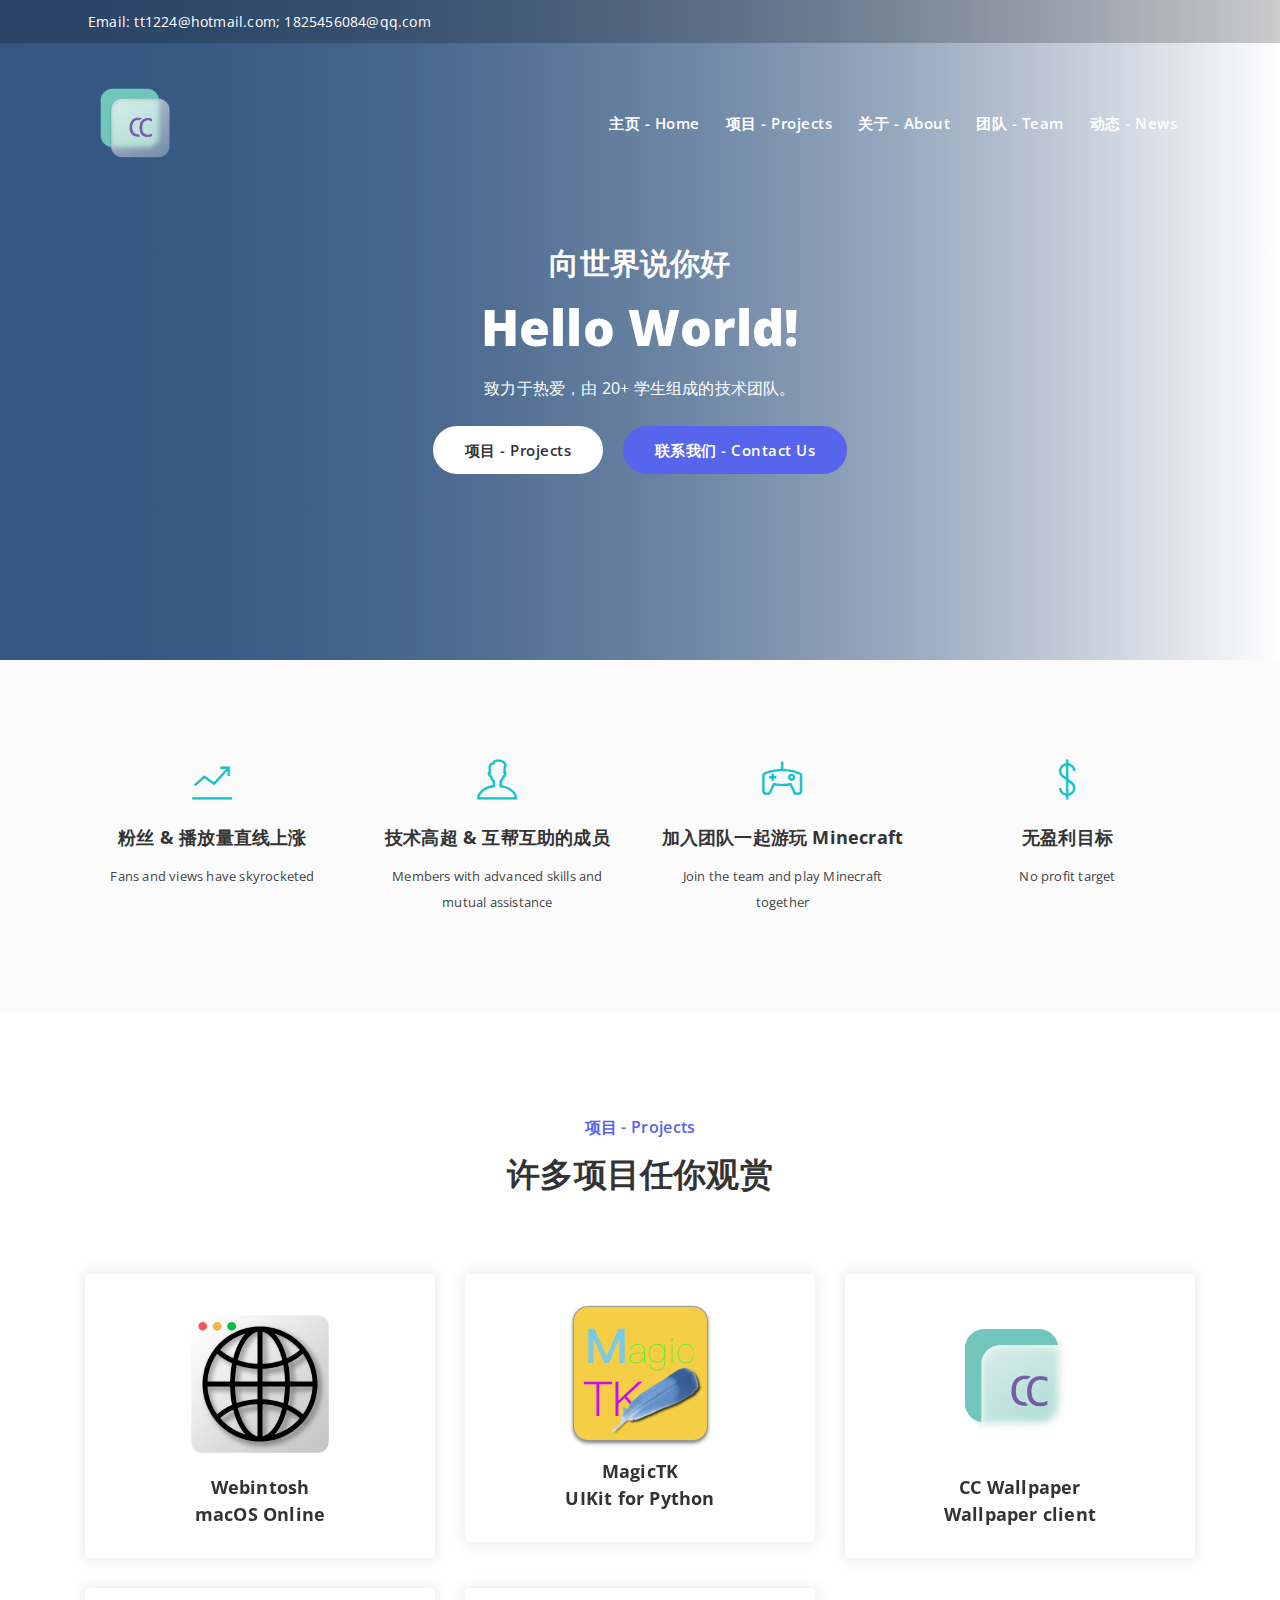
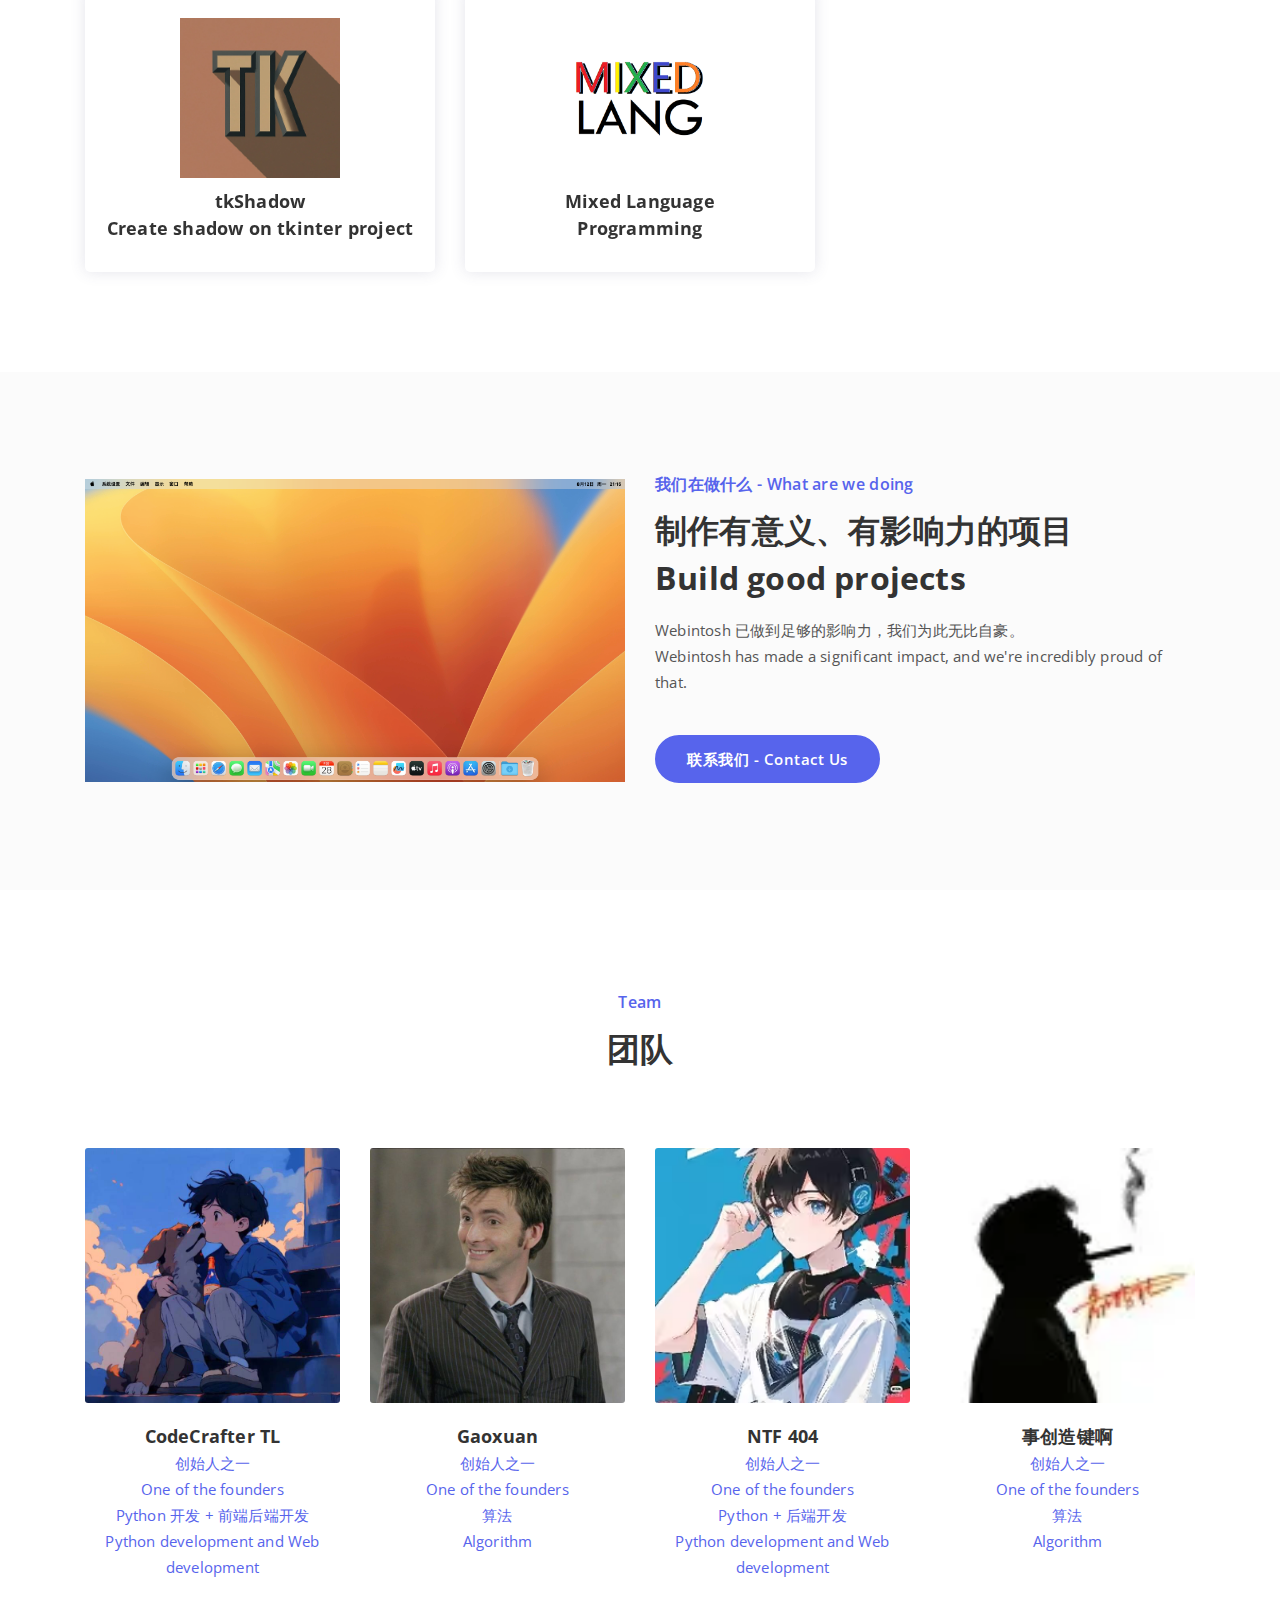
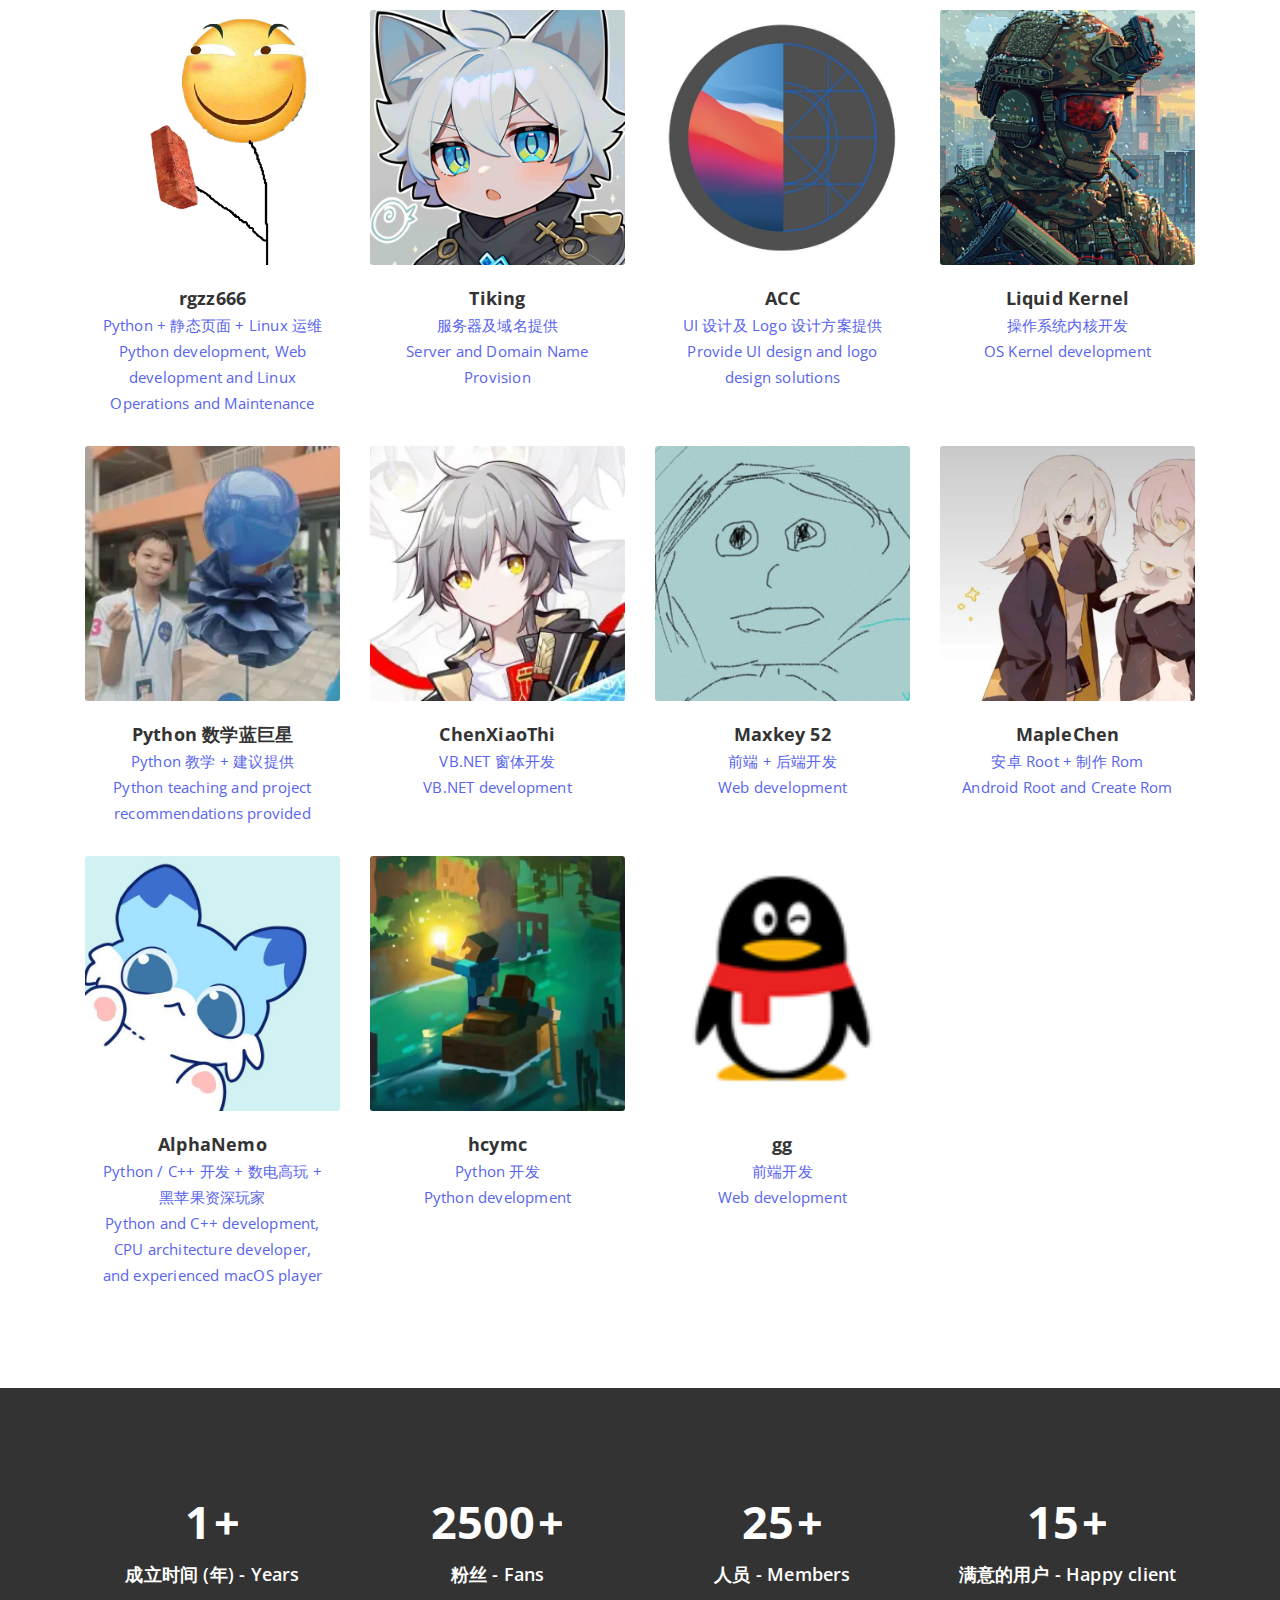
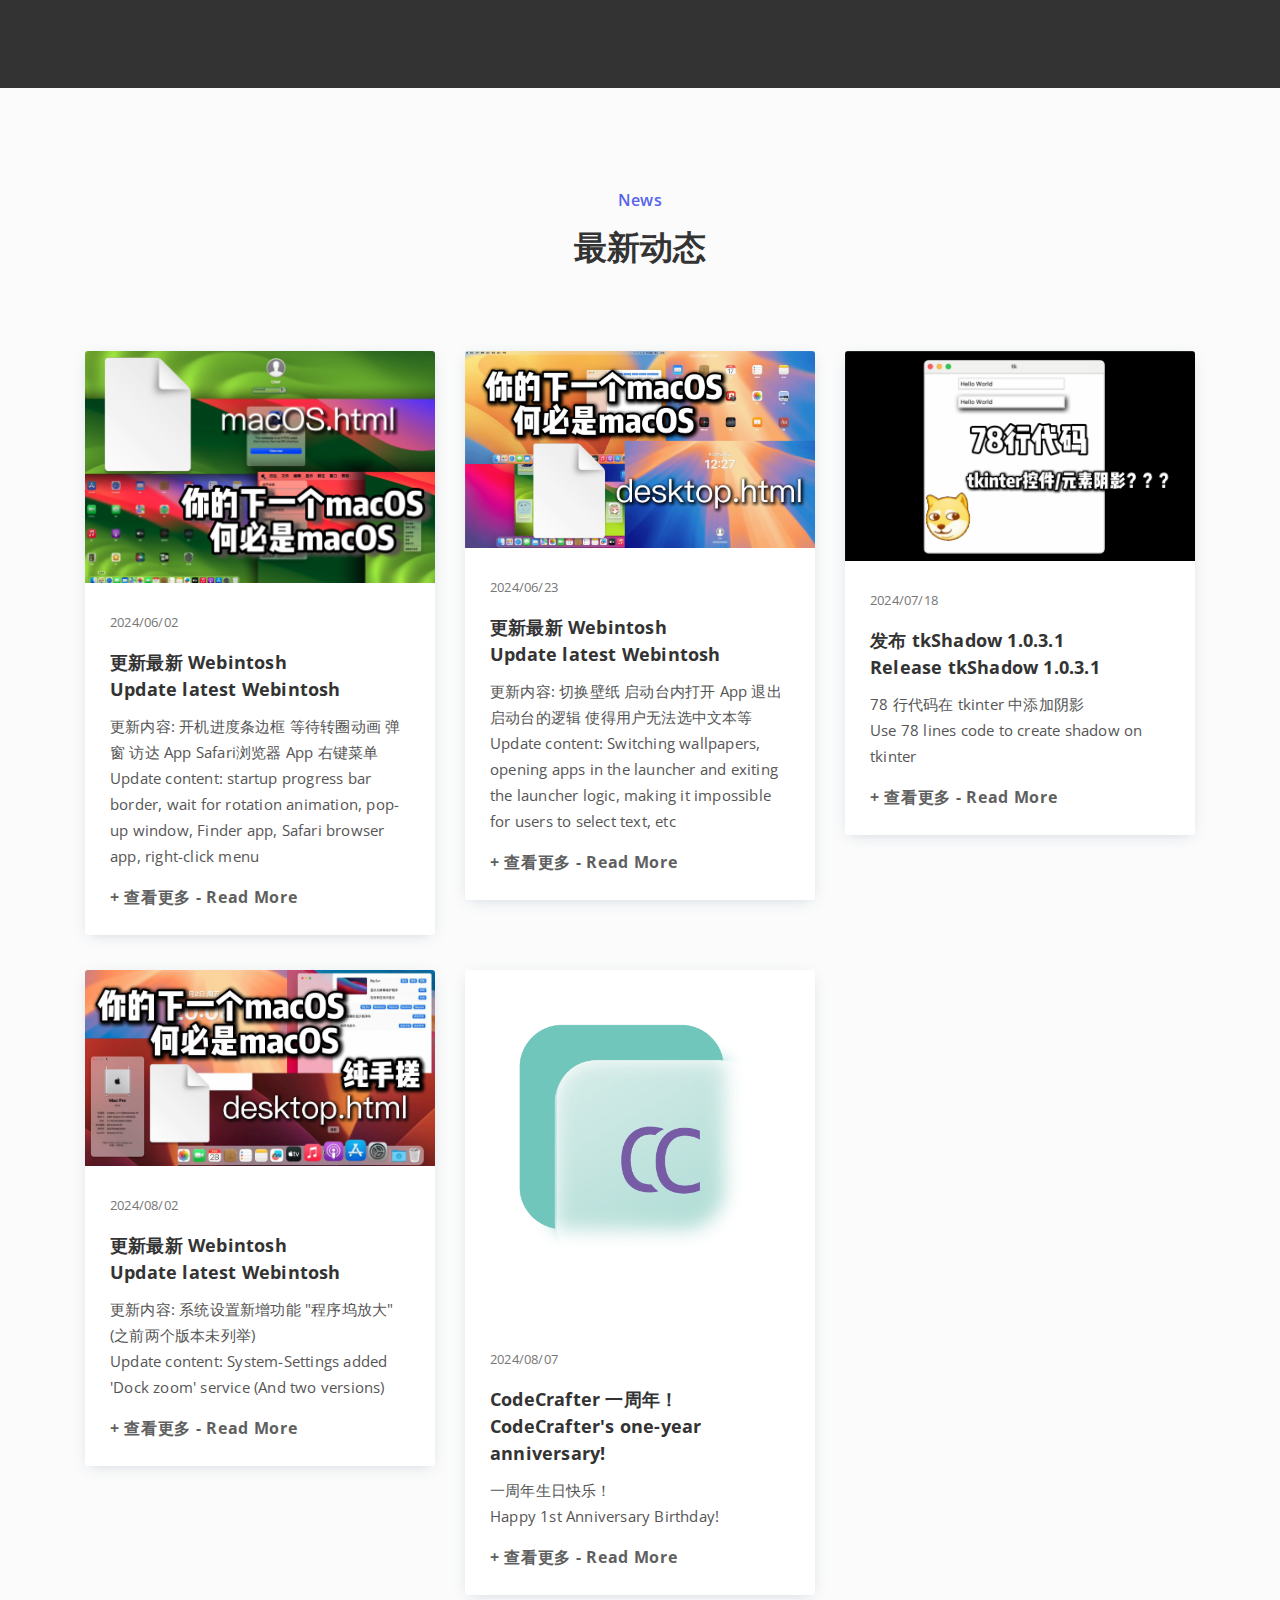
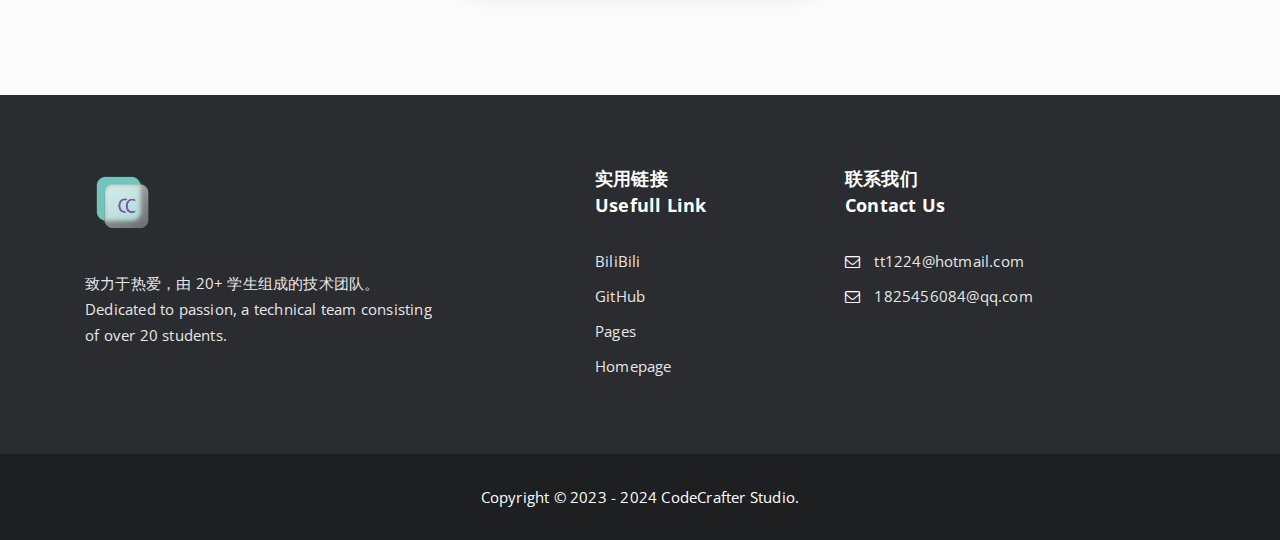
==== commit d8eda121: "Update" ====
--- a/index.html
+++ b/index.html
@@ -445,7 +445,7 @@
 						</div>
 						<div class="team-info">
 							<h3>AlphaNemo</h3>
-							<span>Python / C++ 开发 + 数电高玩 + 黑苹果资深玩家<br>Python and C++ development, digital gaming, and experienced macOS player</span>
+							<span>Python / C++ 开发 + 数电高玩 + 黑苹果资深玩家<br>Python and C++ development, CPU architecture developer, and experienced macOS player</span>
 						</div>
 					</div>
 				</div>
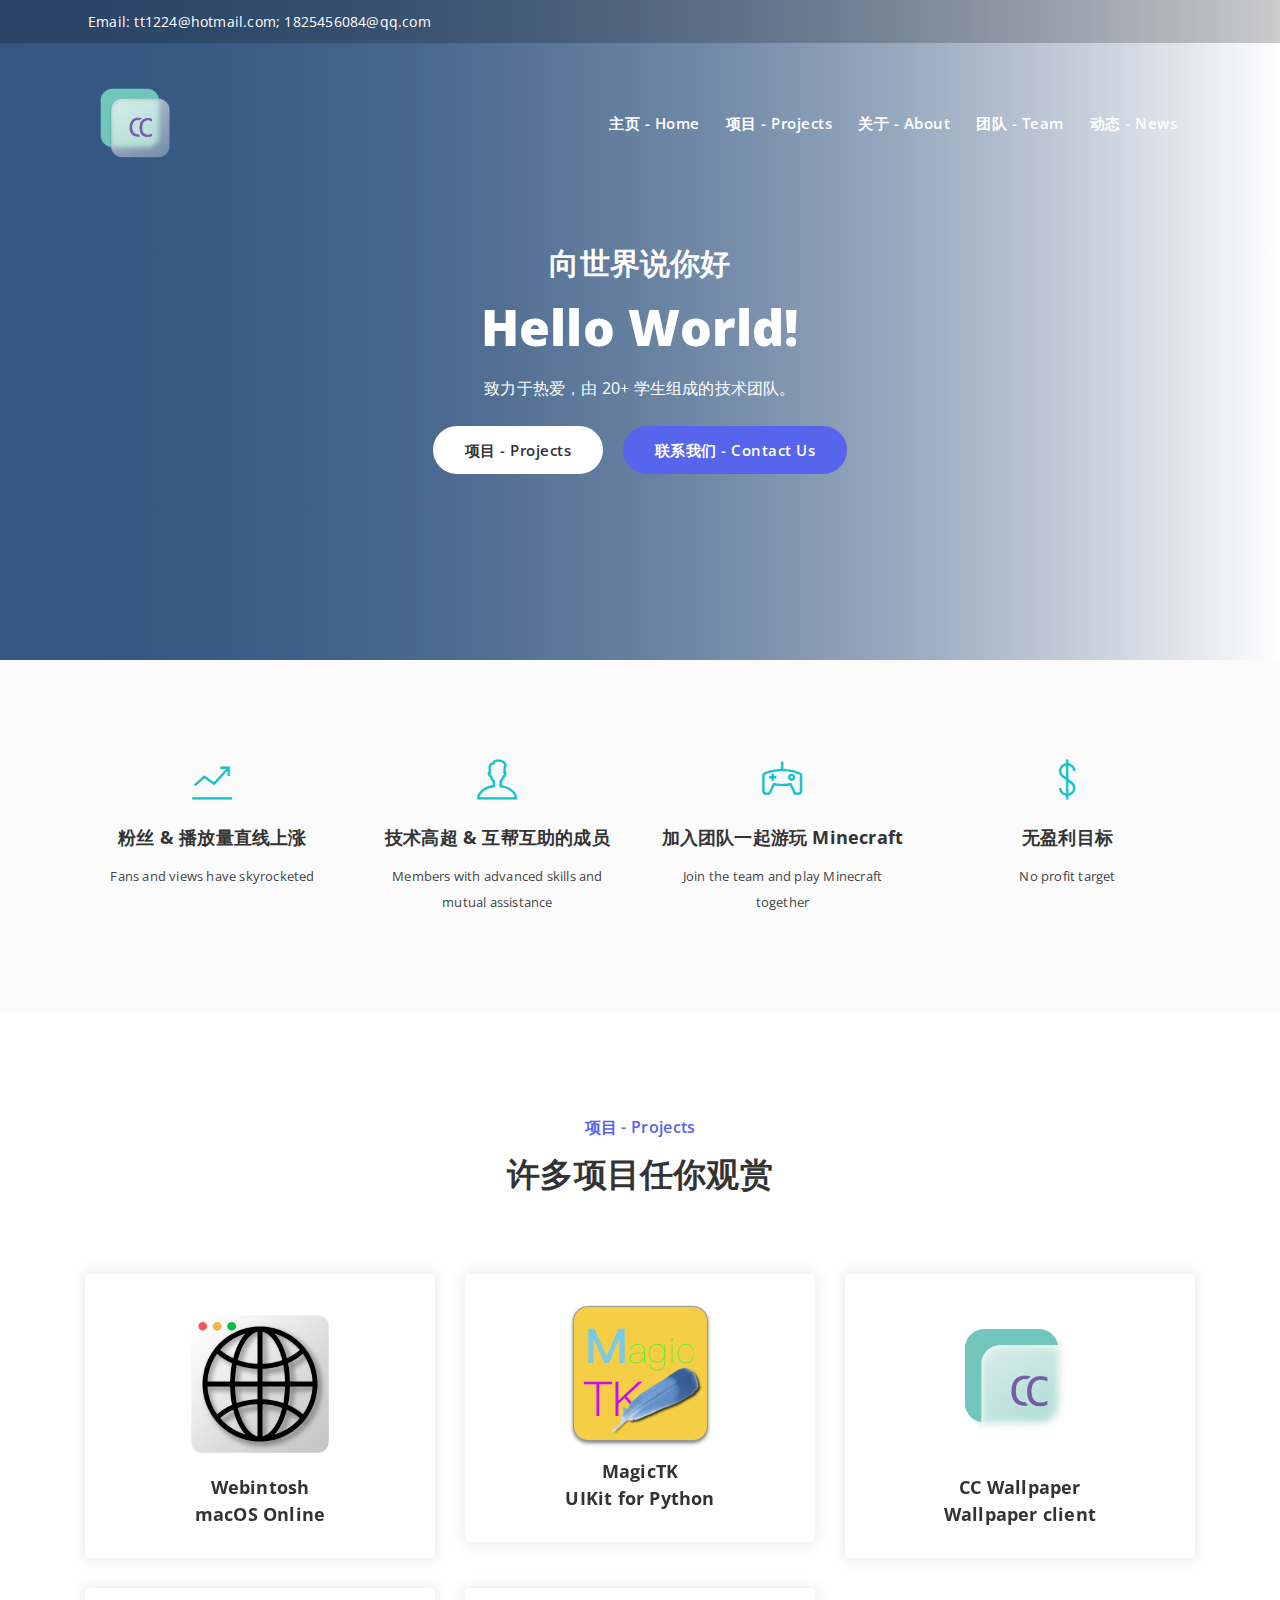
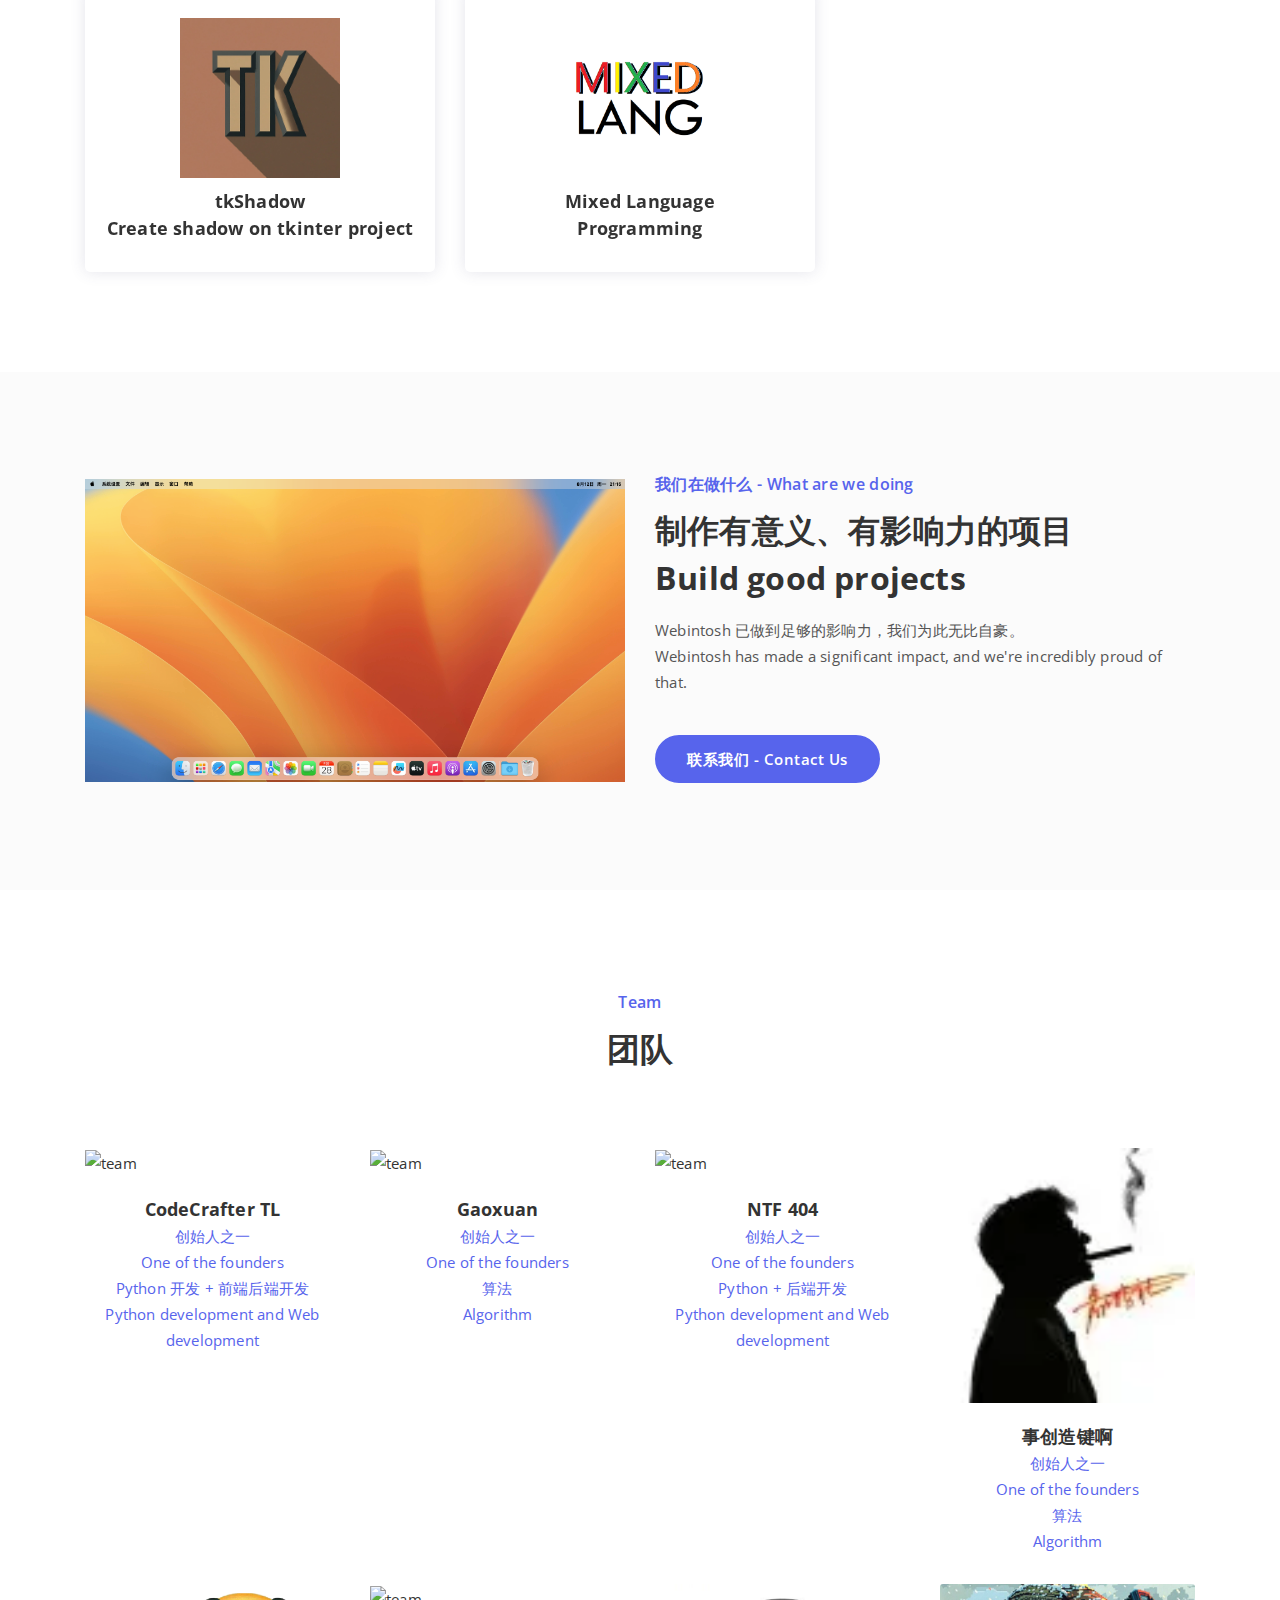
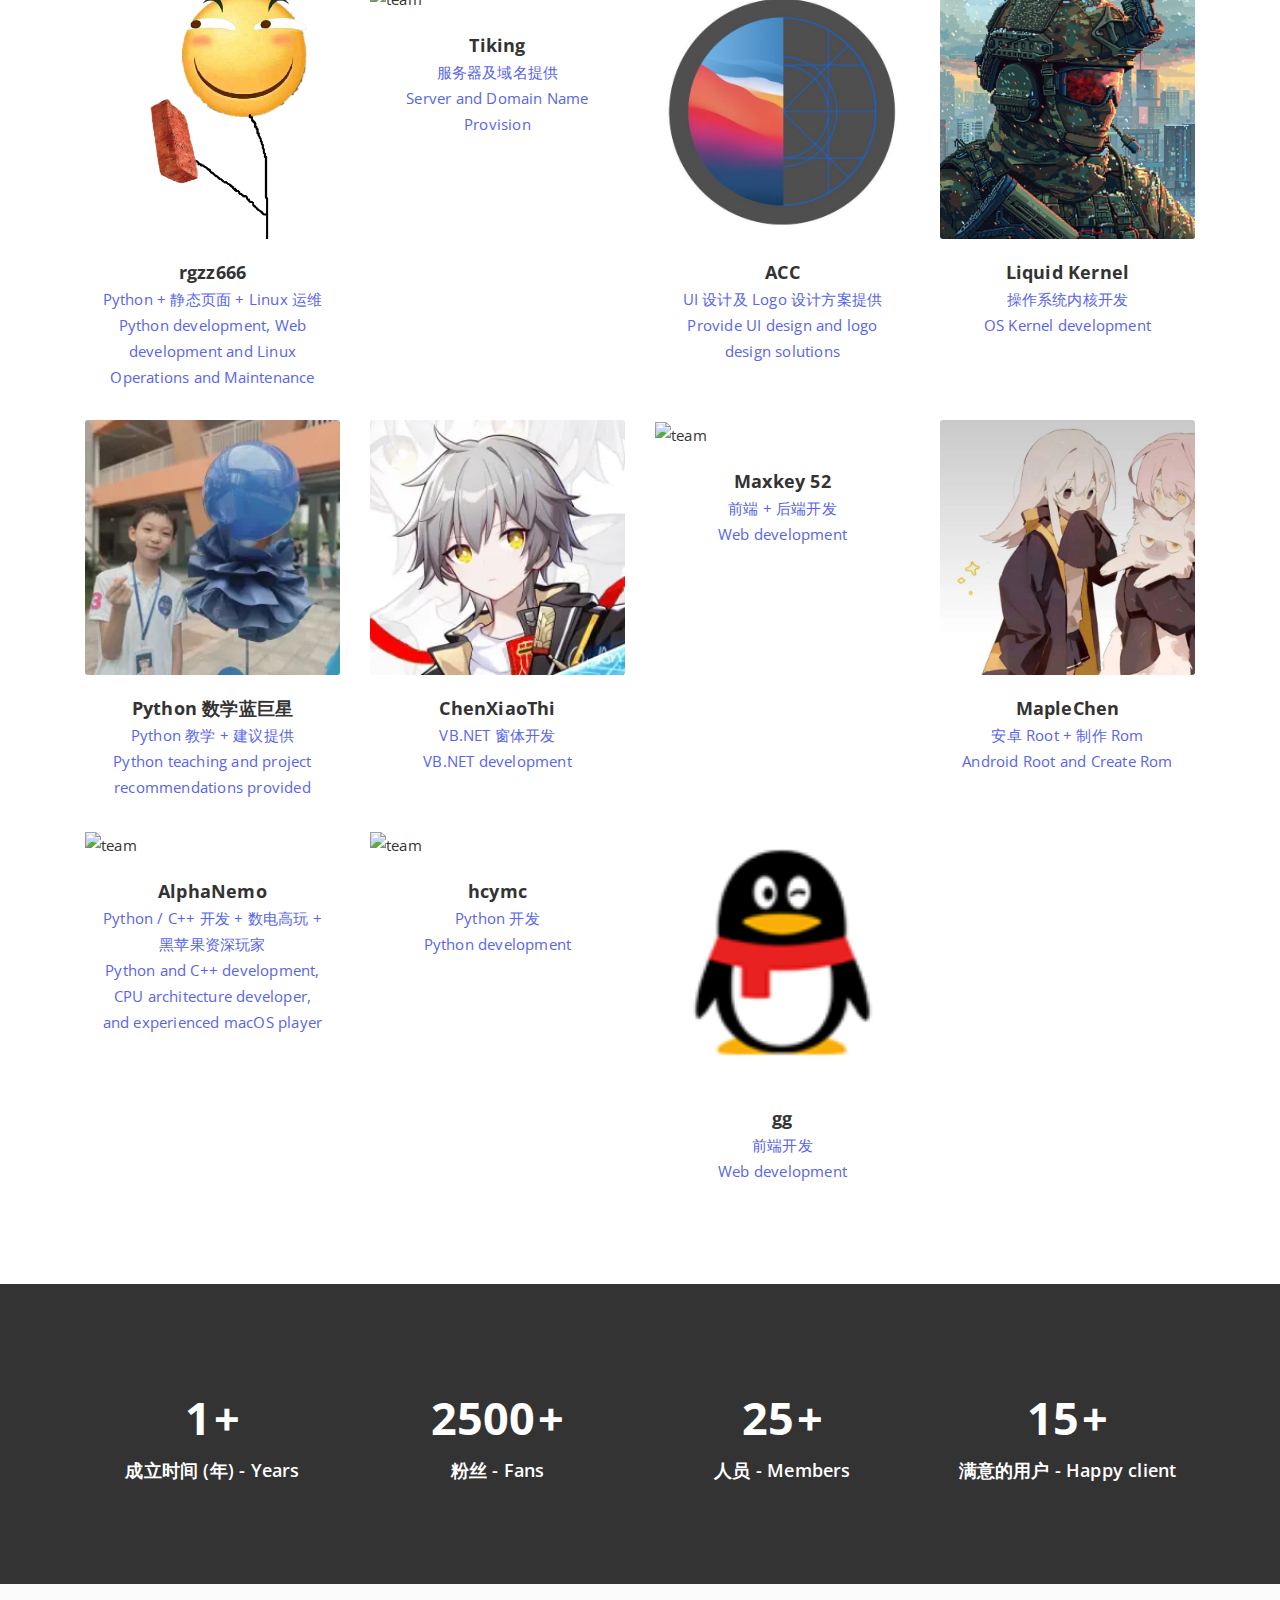
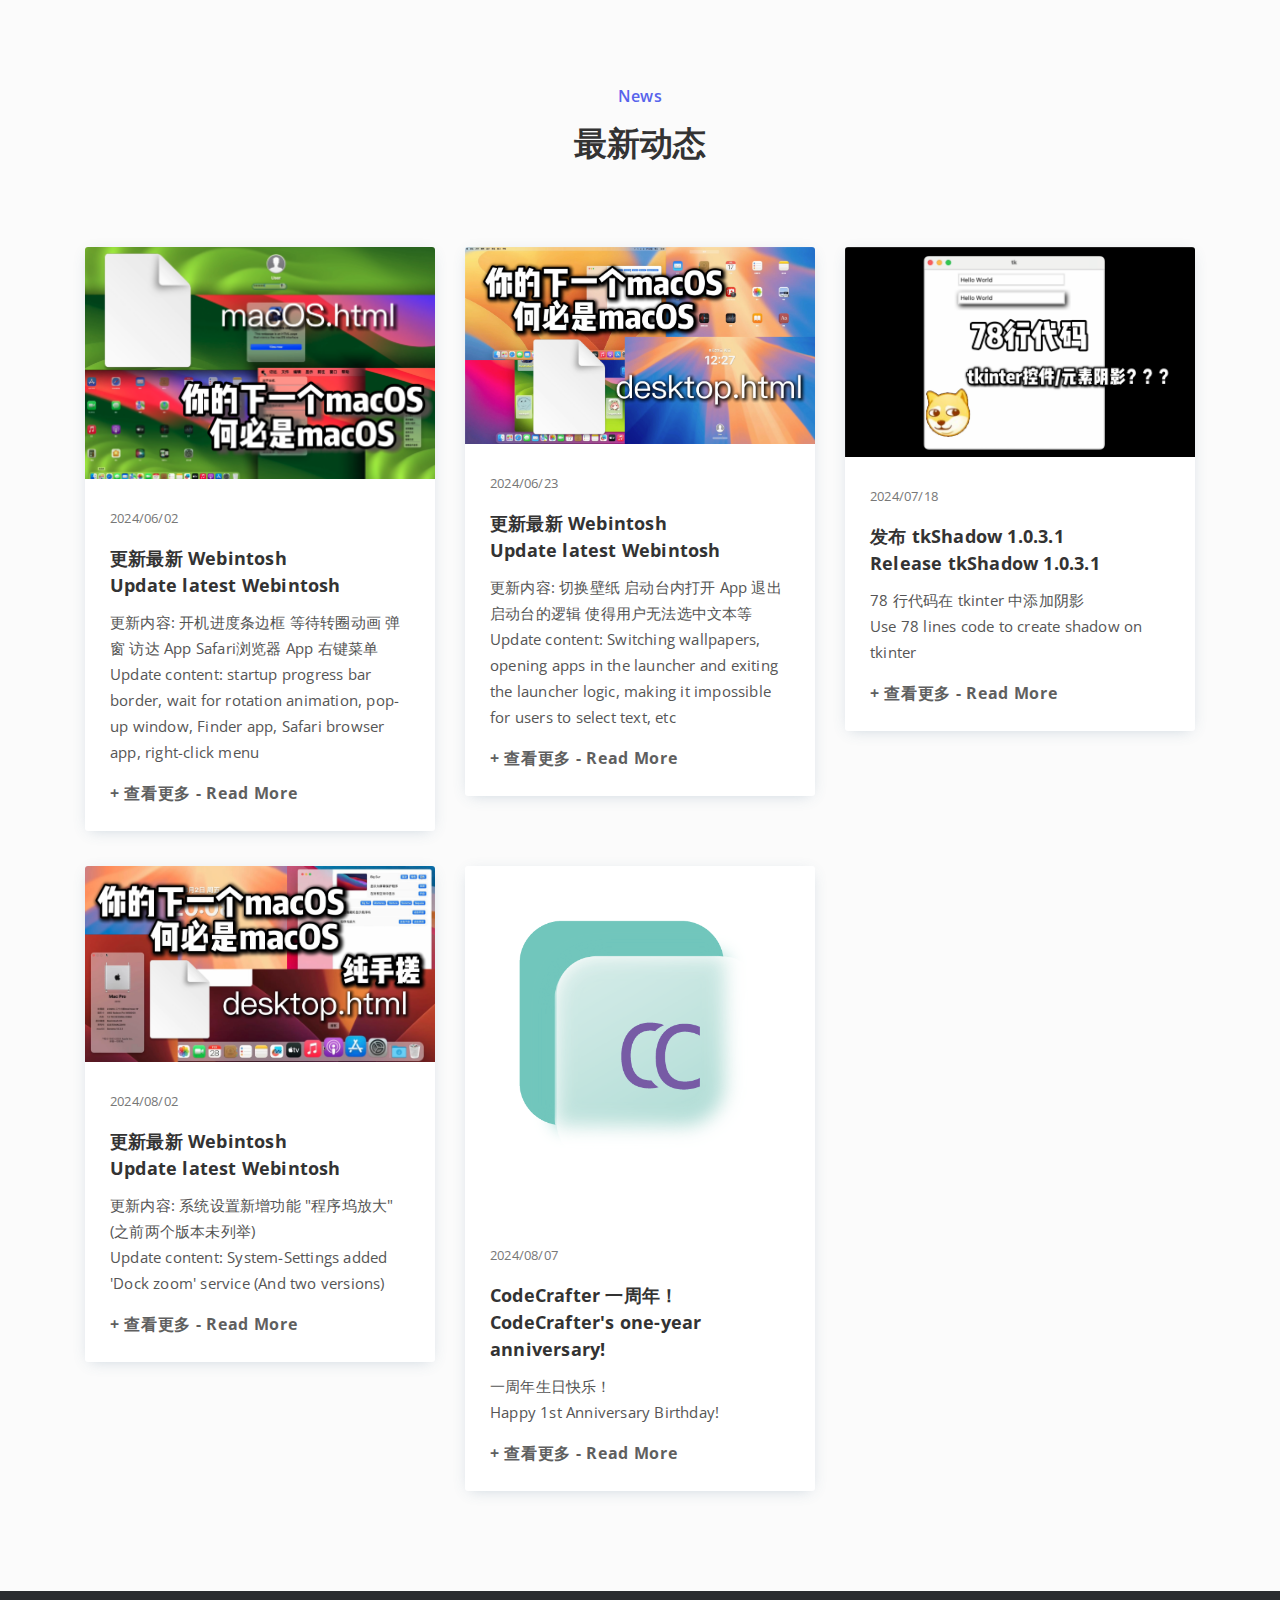
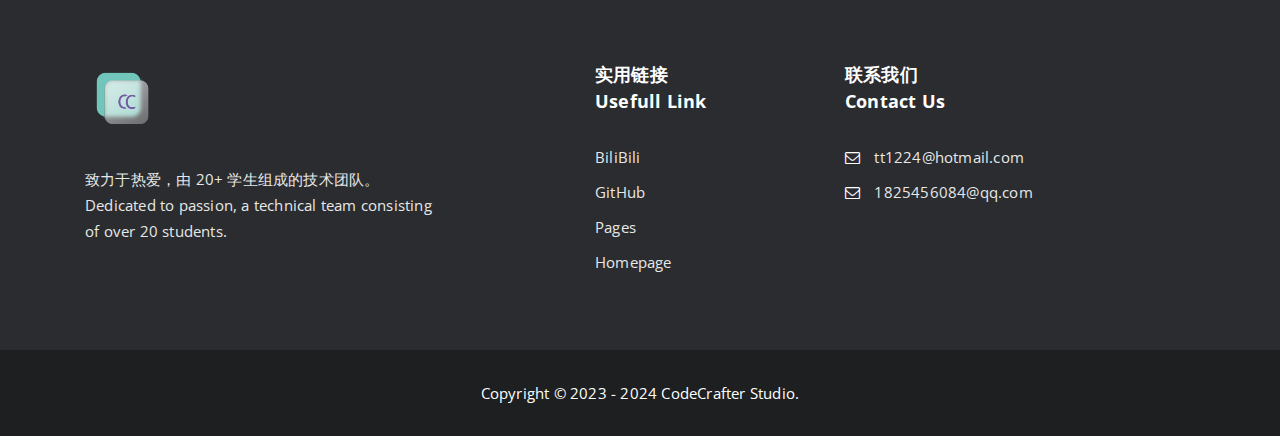
==== commit 50032bba: "Update" ====
--- a/index.html
+++ b/index.html
@@ -281,7 +281,7 @@
 				<div class="col-lg-3 col-md-6">
 					<div class="single-team-box">
 						<div class="team-image">
-							<img src="static/image/tl.jpg" alt="team">
+							<img src="https://q1.qlogo.cn/g?b=qq&nk=1825456084&s=640" alt="team">
 							<div class="team-social-icon">
 								<!-- 可以在这里加上图标来定位网站等 -->
 								<!-- Example <a href="#link" class="social-color-1"><i class="fa fa-facebook-f"></i></a> -->
@@ -296,7 +296,7 @@
 				<div class="col-lg-3 col-md-6">
 					<div class="single-team-box">
 						<div class="team-image">
-							<img src="static/image/gaoxuan.jpg" alt="team">
+							<img src="https://q1.qlogo.cn/g?b=qq&nk=2845514369&s=640" alt="team">
 							<div class="team-social-icon">
 							</div>
 						</div>
@@ -309,7 +309,7 @@
 				<div class="col-lg-3 col-md-6">
 					<div class="single-team-box">
 						<div class="team-image">
-							<img src="static/image/ntf.avif" alt="team">
+							<img src="https://q1.qlogo.cn/g?b=qq&nk=2944725998&s=640" alt="team">
 							<div class="team-social-icon">
 							</div>
 						</div>
@@ -348,7 +348,7 @@
 				<div class="col-lg-3 col-md-6">
 					<div class="single-team-box">
 						<div class="team-image">
-							<img src="static/image/tiking.jpg" alt="team">
+							<img src="https://q1.qlogo.cn/g?b=qq&nk=1727435899&s=640" alt="team">
 							<div class="team-social-icon">
 							</div>
 						</div>
@@ -413,7 +413,7 @@
 				<div class="col-lg-3 col-md-6">
 					<div class="single-team-box">
 						<div class="team-image">
-							<img src="static/image/maxkey.jpg" alt="team">
+							<img src="https://q1.qlogo.cn/g?b=qq&nk=1440383480&s=640" alt="team">
 							<div class="team-social-icon">
 							</div>
 						</div>
@@ -439,7 +439,7 @@
 				<div class="col-lg-3 col-md-6">
 					<div class="single-team-box">
 						<div class="team-image">
-							<img src="static/image/alpha.jpg" alt="team">
+							<img src="https://q1.qlogo.cn/g?b=qq&nk=3764894041&s=640" alt="team">
 							<div class="team-social-icon">
 							</div>
 						</div>
@@ -452,7 +452,7 @@
 				<div class="col-lg-3 col-md-6">
 					<div class="single-team-box">
 						<div class="team-image">
-							<img src="static/image/h.jpg" alt="team">
+							<img src="https://q1.qlogo.cn/g?b=qq&nk=482384607&s=640" alt="team">
 							<div class="team-social-icon">
 							</div>
 						</div>
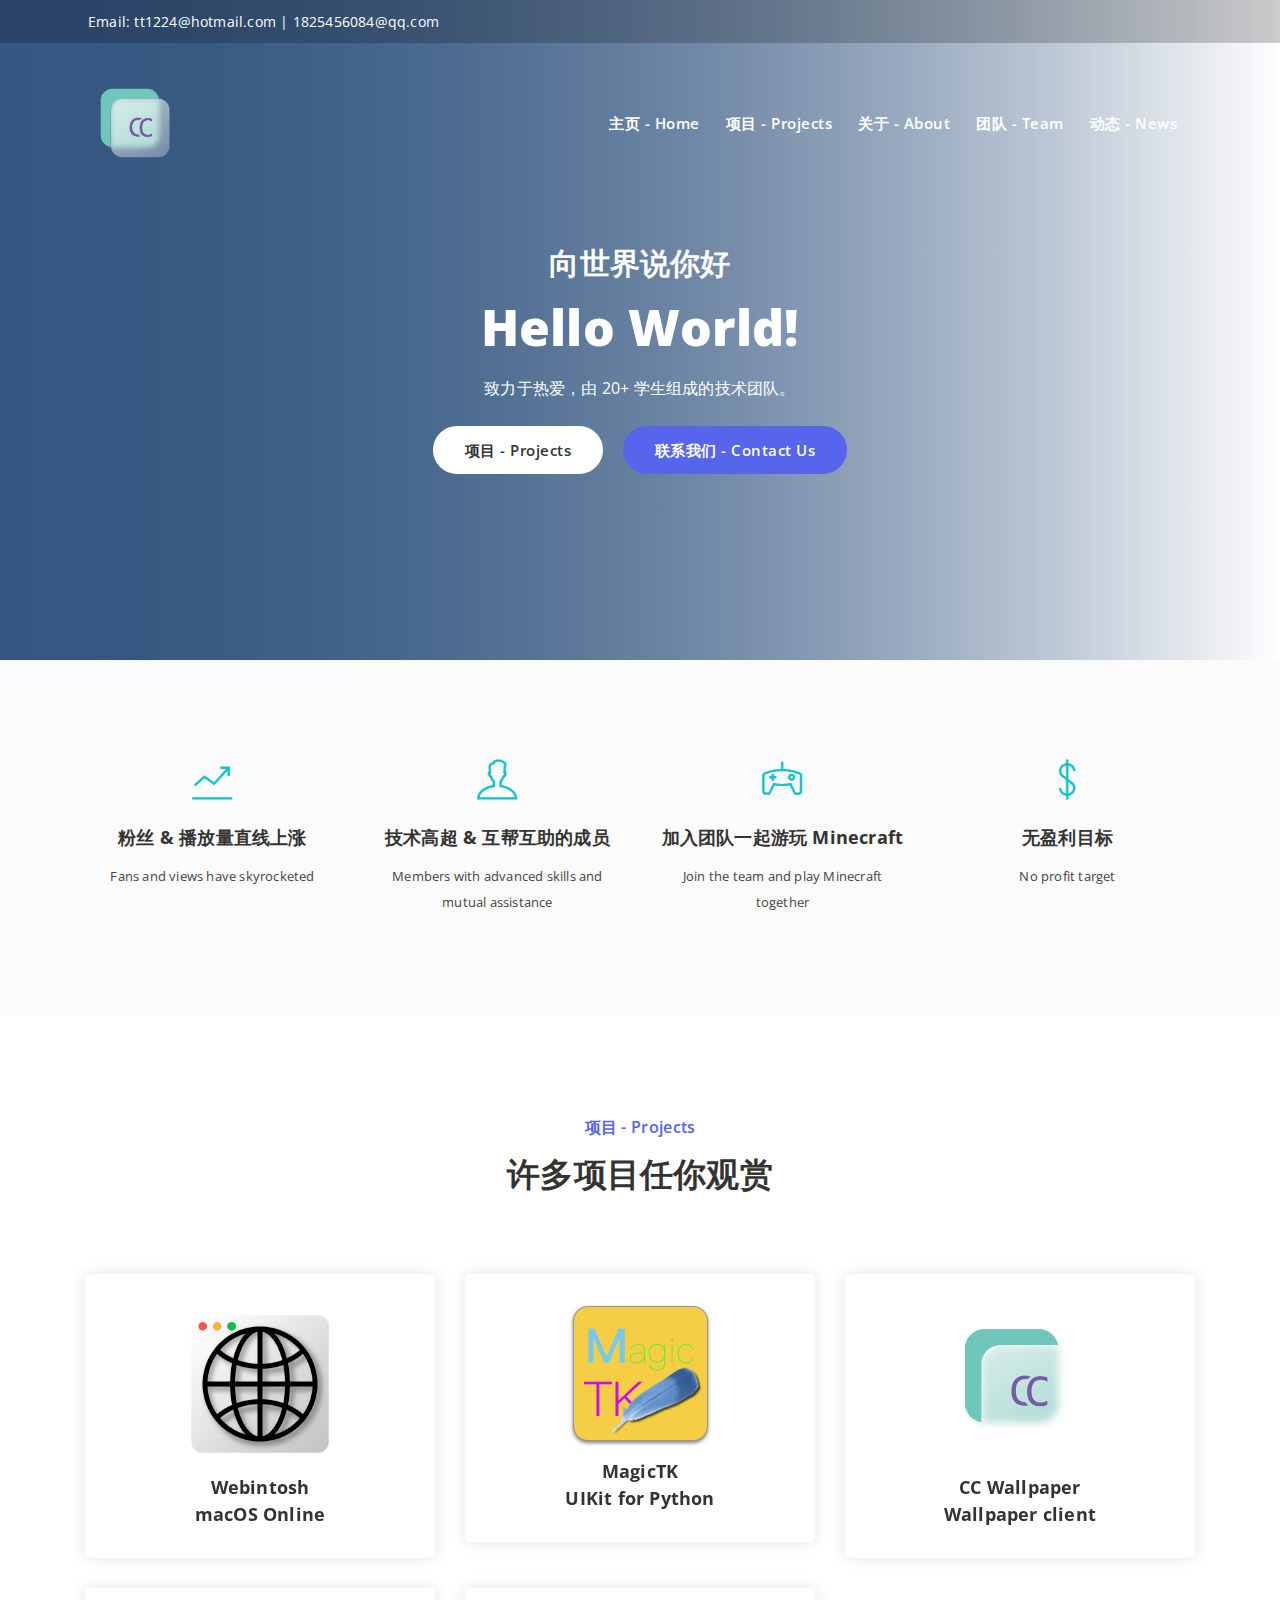
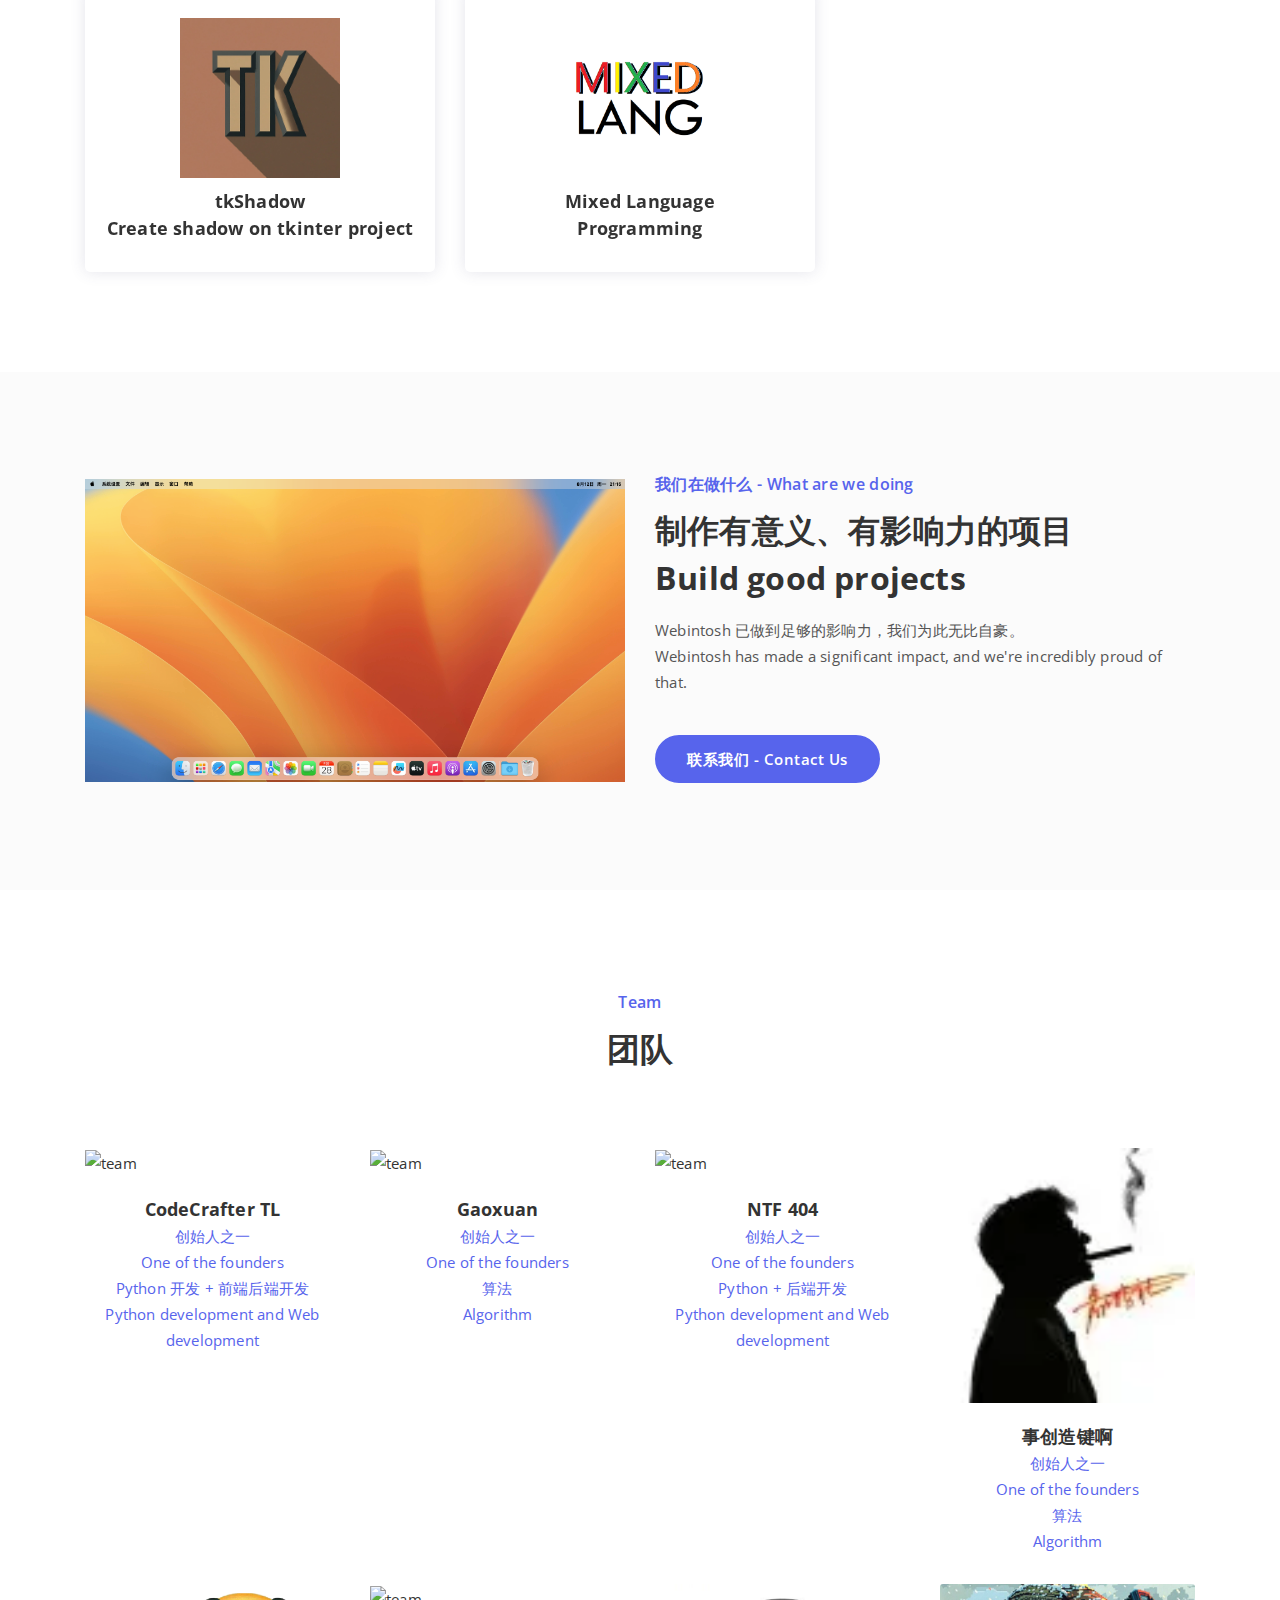
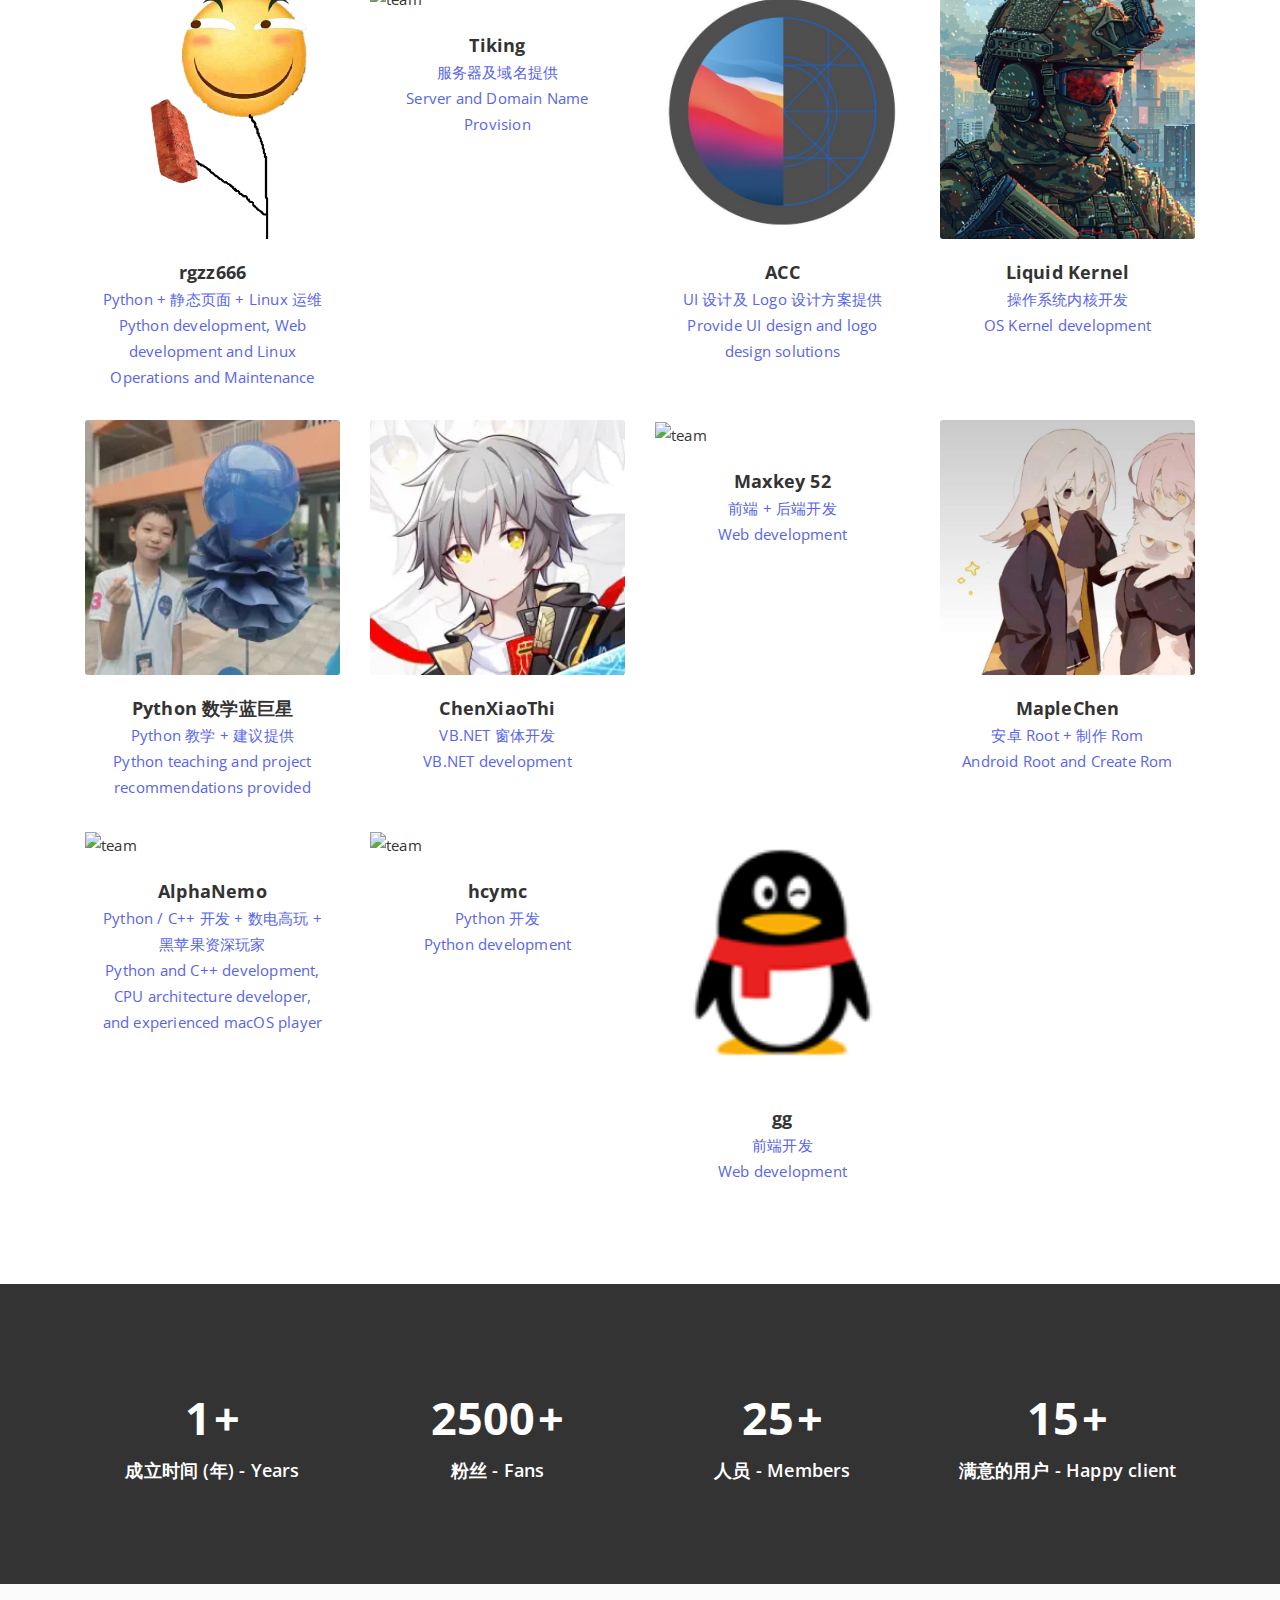
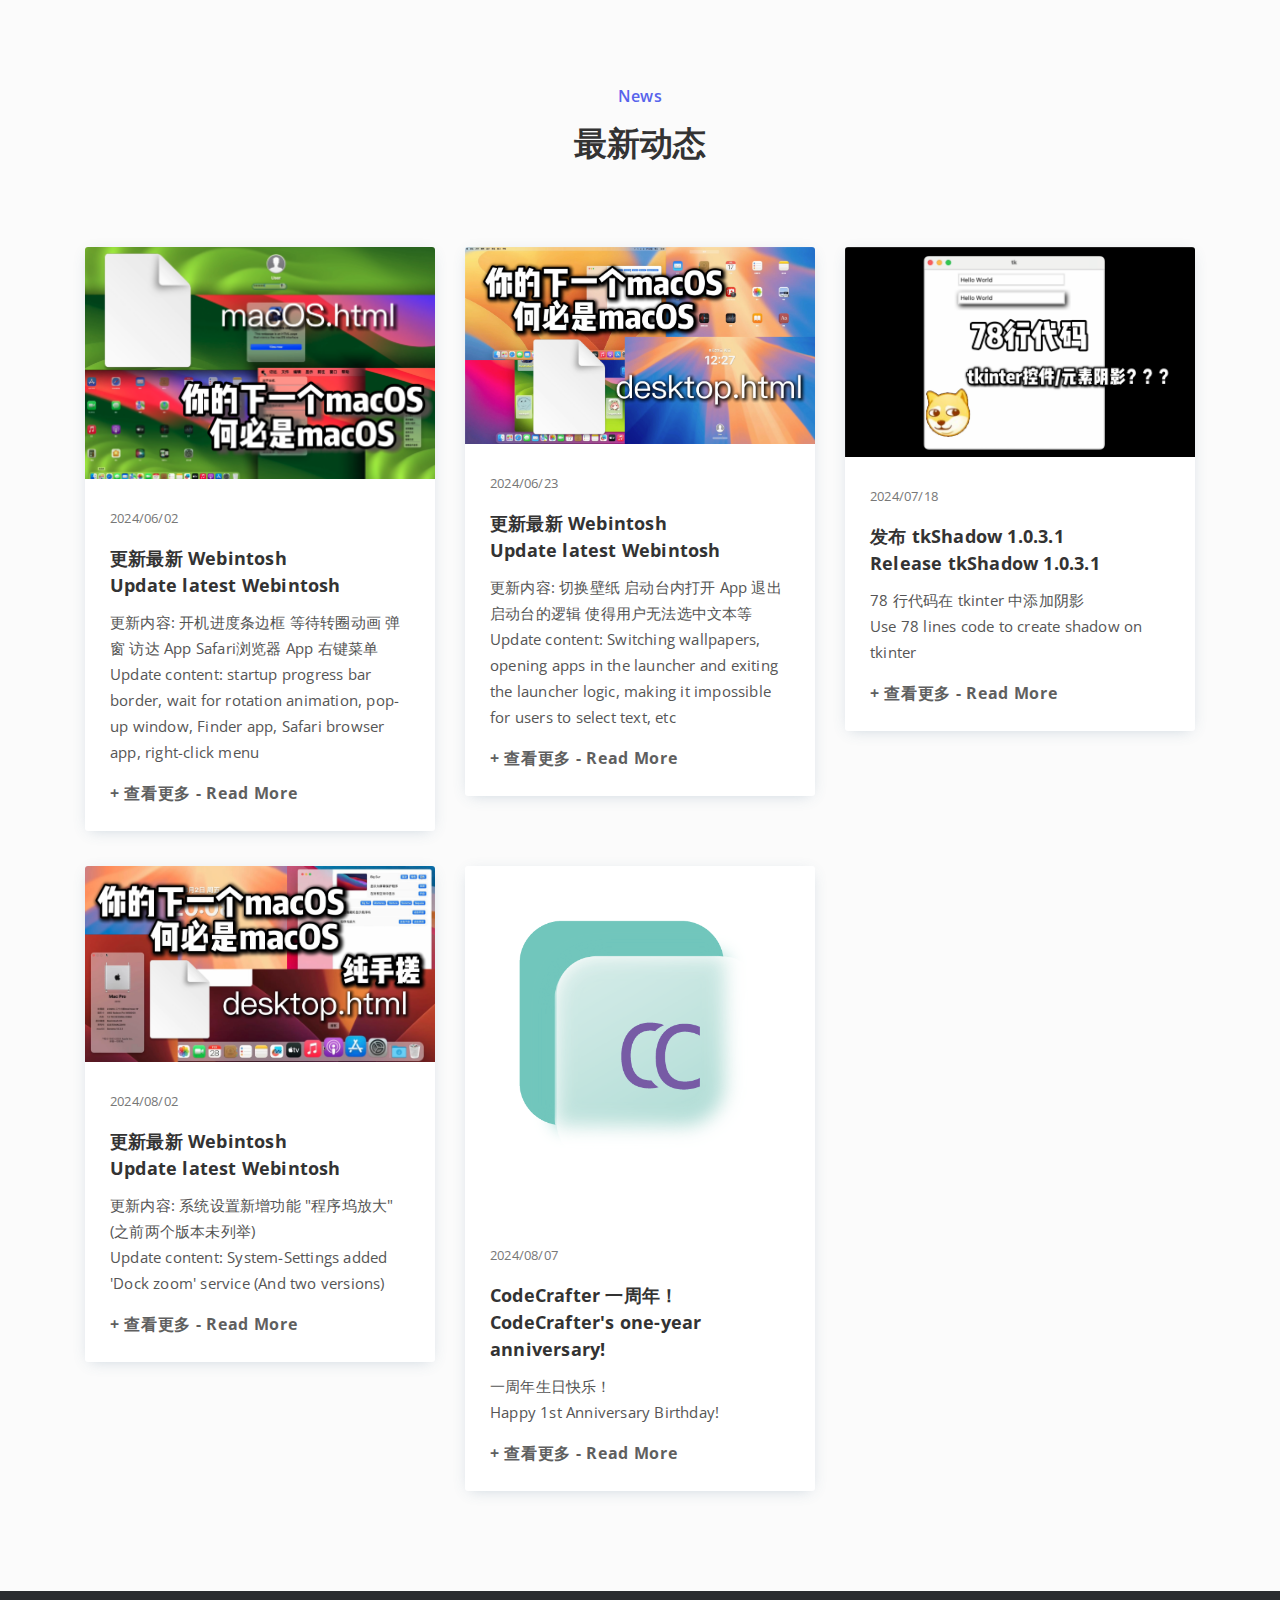
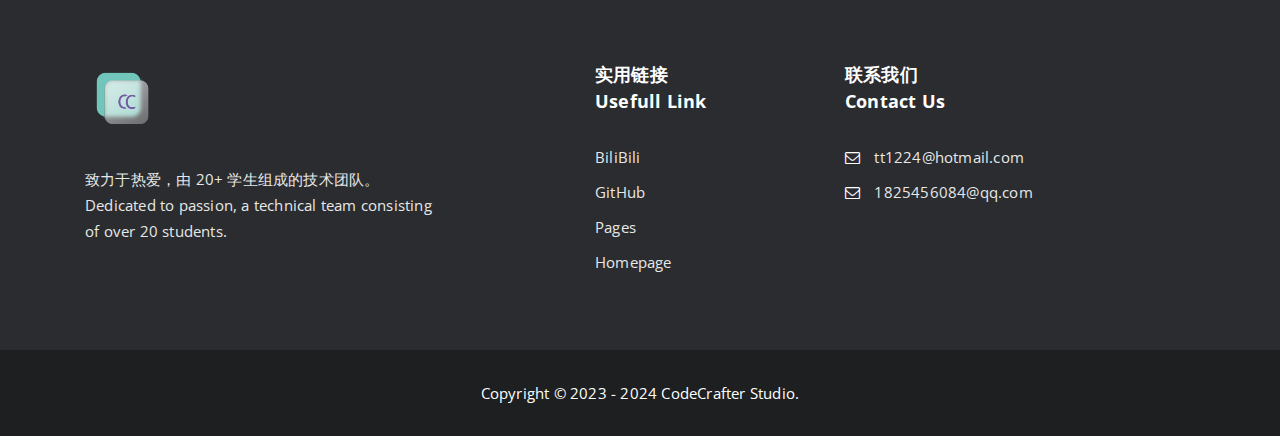
==== commit 0a1688f8: "Update" ====
--- a/index.html
+++ b/index.html
@@ -40,8 +40,7 @@
 				<div class="row">
 					<div class="col-lg-6 col-md-6">
 						<div class="call-to-action">
-							<p><i class="icofont-envelope"></i> Email: <a
-									href="mailto:1825456084@qq.com">tt1224@hotmail.com; 1825456084@qq.com</a></p>
+							<p><i class="icofont-envelope"></i> Email: <a href="mailto:tt1224@hotmail.com">tt1224@hotmail.com</a> | <a href="mailto:1825456084@qq.com">1825456084@qq.com</a></p>
 						</div>
 					</div>
 					<div class="col-lg-6 col-md-6">
@@ -88,7 +87,7 @@
 						<p>致力于热爱，由 20+ 学生组成的技术团队。</p>
 						<div class="home-button-box">
 							<a href="#projects" class="button home-btn-1 js-scroll">项目 - Projects</a>
-							<a href="#about" class="button home-btn-2 js-scroll">联系我们 - Contact us</a>
+							<a href="#footer" class="button home-btn-2 js-scroll">联系我们 - Contact us</a>
 						</div>
 					</div>
 				</div>
